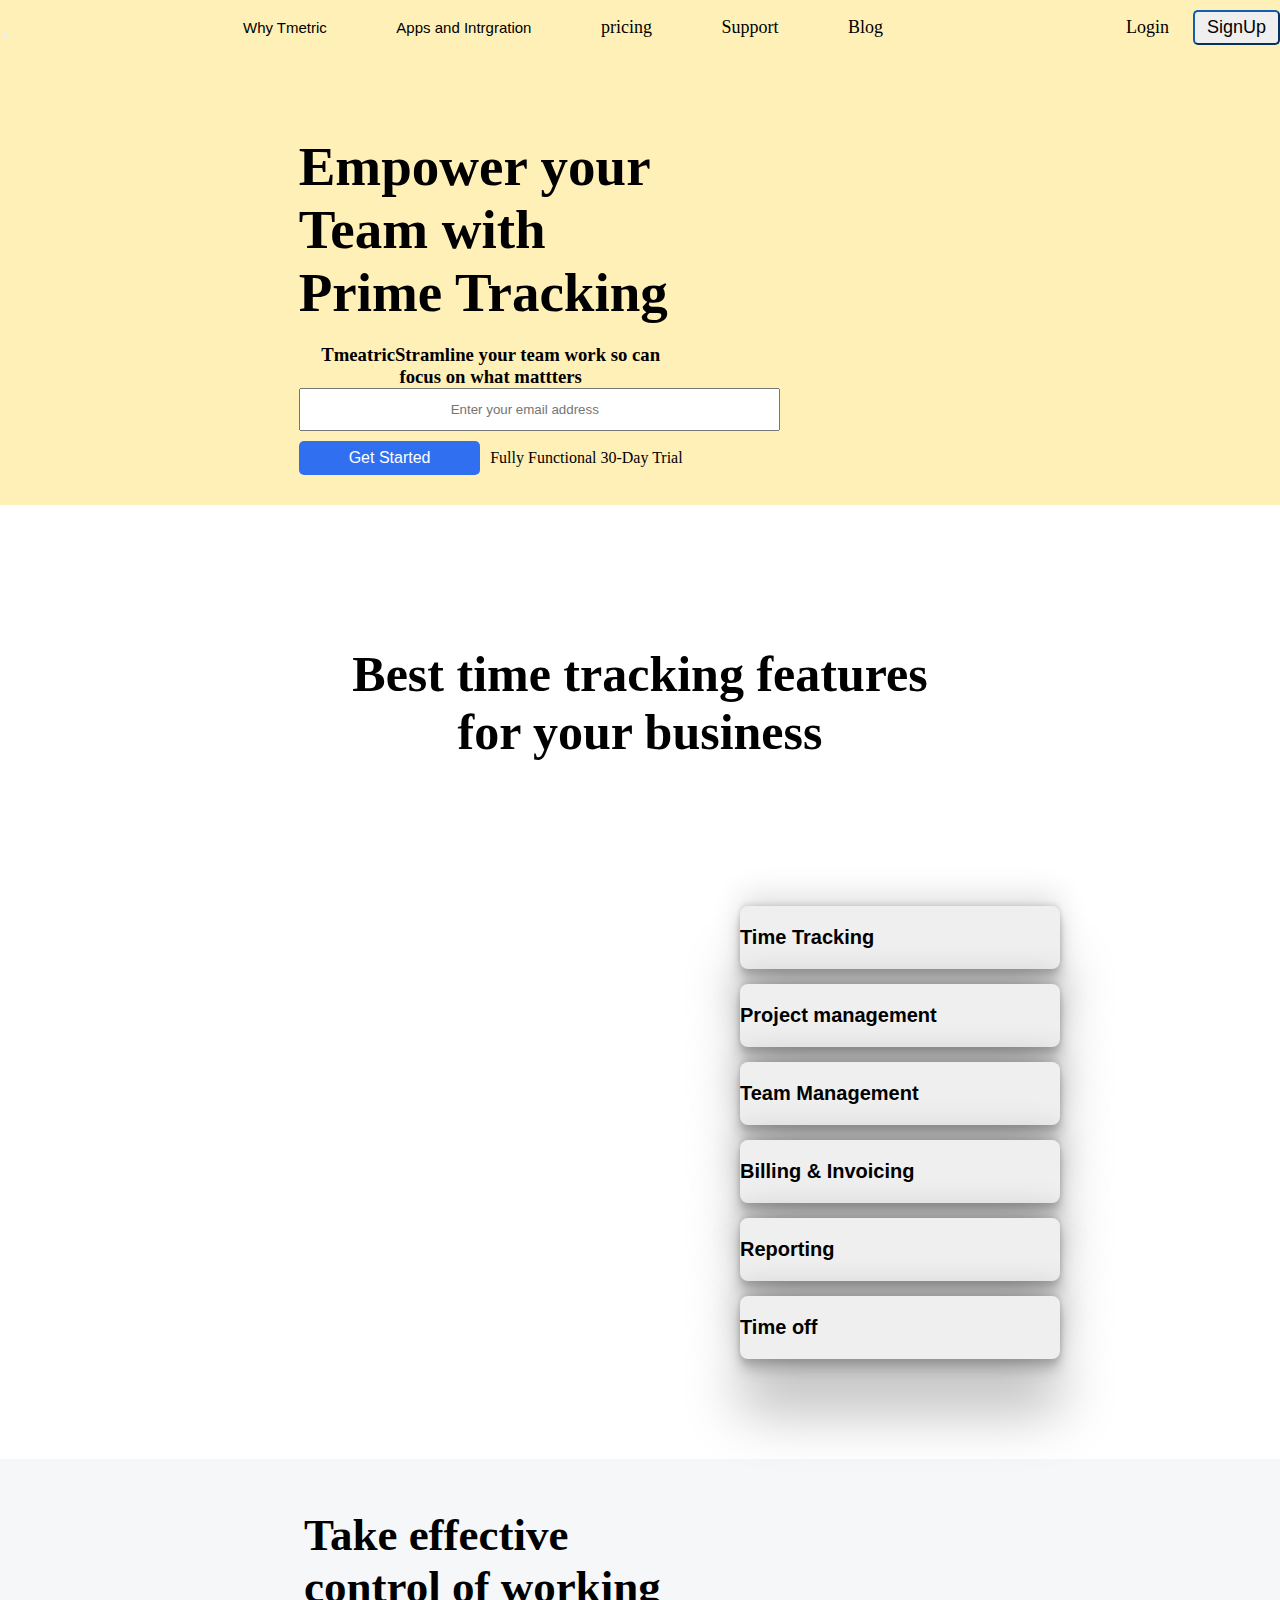
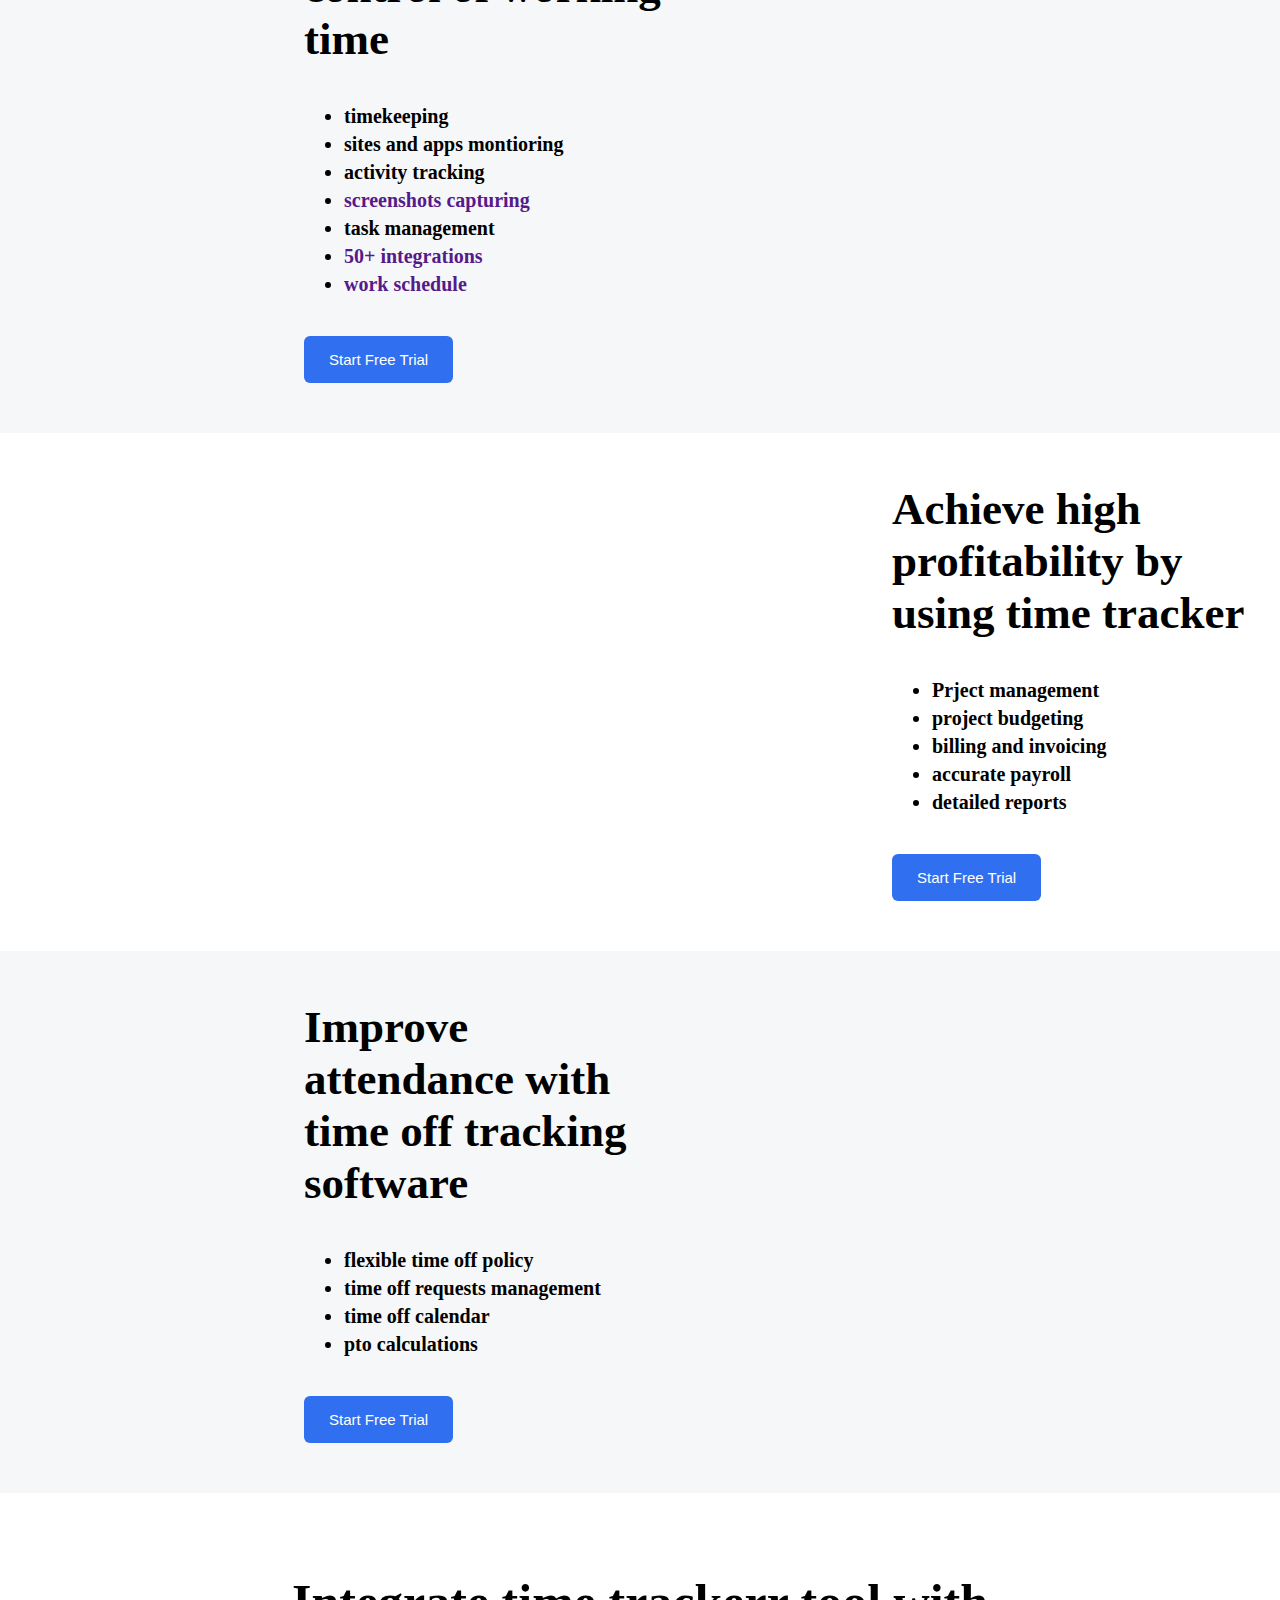
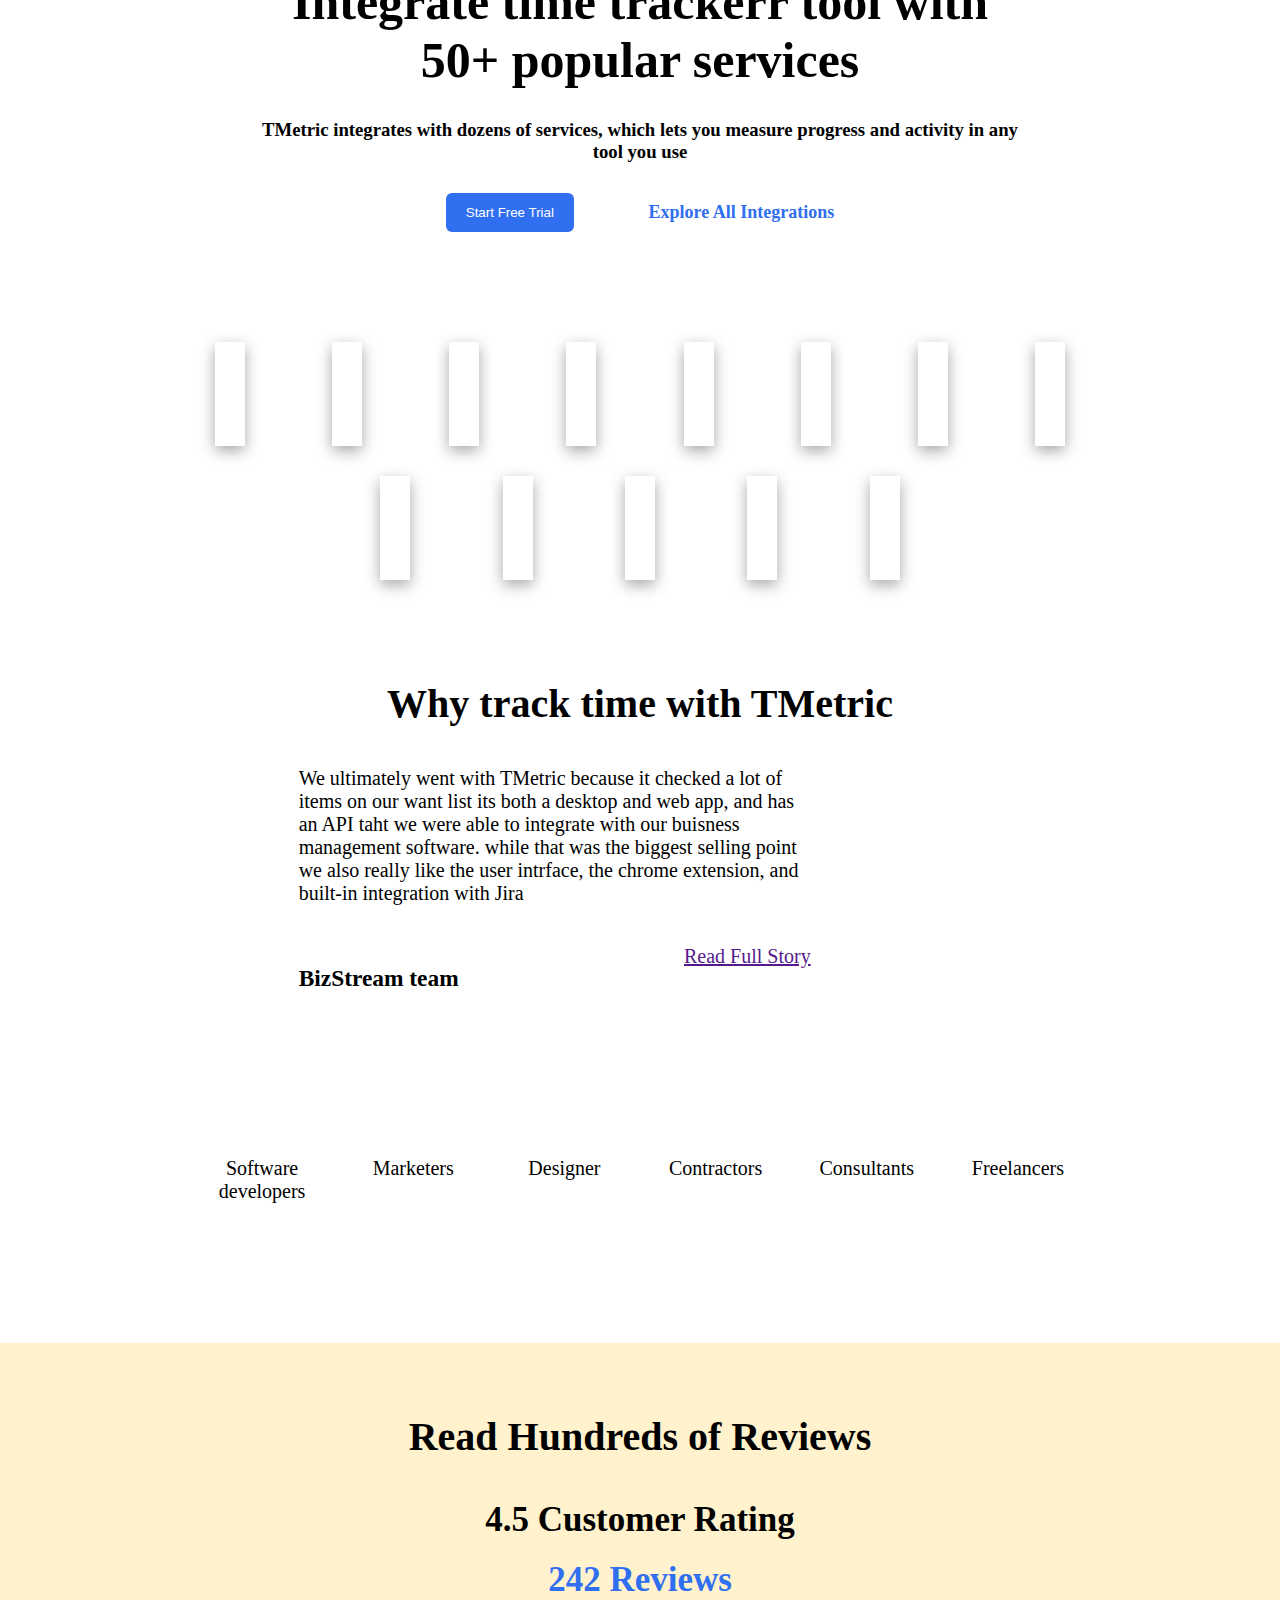
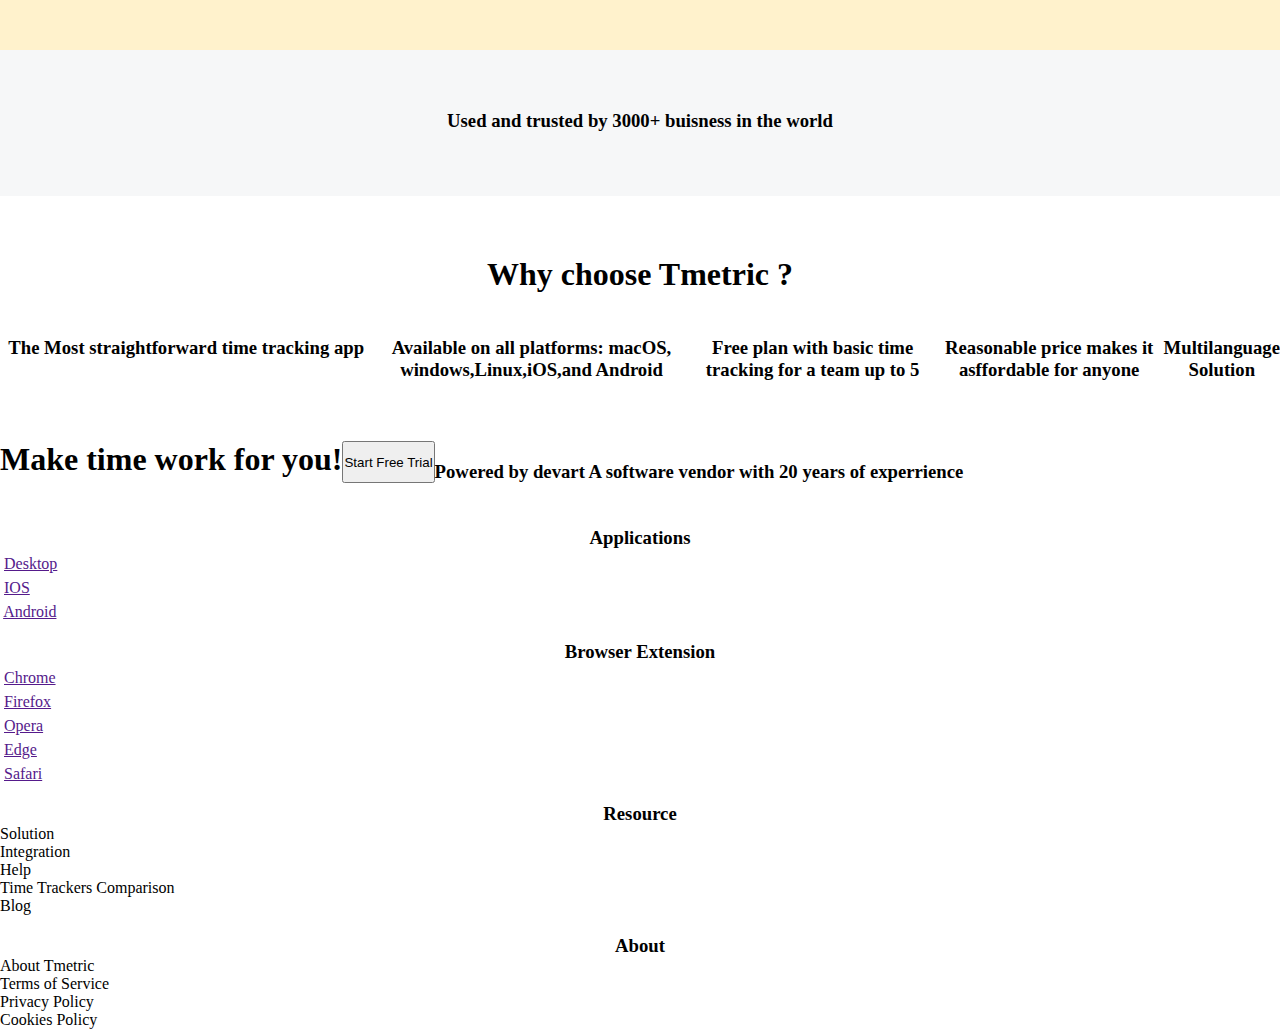
==== TmetricPage/index.html @ 9d67f683 "completed Day-2" ====
<!DOCTYPE html>
<html lang="en">
<head>
    <meta charset="UTF-8">
    <meta http-equiv="X-UA-Compatible" content="IE=edge">
    <meta name="viewport" content="width=device-width, initial-scale=1.0">
    <title>Tmetric Home Page</title>
    <link rel="stylesheet" href="index.css">
</head>
<body>
    <div id="head_logo">
        <div>
            <img src="https://tmetric.com/images/v3/tmetric_logo_with_text.svg" alt="">
        <button></button>
        </div>
    <div id="head_nav">
        <button>Why Tmetric <span><i class="fa-light fa-angle-down"></i></span></button>
        <button>Apps and Intrgration</button>
        <a href="index.pricing">pricing</a>
        <a href="index.support">Support</a>
        <a href="index.blog">Blog</a>
    </div>
    <div>
        <a href="loginpage.html">Login</a>
         <button><a href="signup.html"></a>SignUp</button>
    </div>
</div>
    <div id="mid_container">
        <div>
            <p>Empower your Team with Prime Tracking</p>
            <h3>TmeatricStramline  your team work so can focus on what mattters</h3>
            <input type="text" name="" id="" placeholder="Enter your email address">
            <div>
                <button>Get Started</button>
                <P>Fully Functional 30-Day Trial</P>
            </div>
        </div>
        <img src="https://tmetric.com/media/nb3imgh0/img-home-heading.svg" alt="">
    </div>
   <div id="icon_img">
    <img src="https://tmetric.com/media/zlalggkp/saasworthy_2021_main_page.png" alt="">
    <img src="https://tmetric.com/media/w4mhgaul/time-tracking-software.png" alt="">
    <img src="https://tmetric.com/media/mg3fi1e4/crozdesk_2022_main_page.png" alt="">
    <img src="https://tmetric.com/media/c2eewysw/g2_2022_main_page.png" alt="">
    <img src="https://tmetric.com/media/cwnfzugf/icon-capterra-shortlist.png" alt="">
    <img src="https://tmetric.com/media/psxgf3r4/icon-software-advice-frontrunners.png" alt="">
    <img src="https://tmetric.com/media/jfxavlps/getapp-logotype.svg" alt="">
   </div>
    <h1>Best time tracking features for your business</h1>
    <div id="down">
        <div>
            <img src="https://tmetric.com/media/1kxfndjp/img-advantages.svg" alt="">
        </div>
    <div id="button">
        <button>
            <img src="https://tmetric.com/media/2p4n4oyc/icon-timer-blue.svg" alt="">
            <h2>Time Tracking</h2>

        </button>
        <button>
            <img src="https://tmetric.com/media/1niddz51/icon-project-blue.svg" alt="">
            <h2>Project management</h2>
        </button>
        <button>
            <img src="https://tmetric.com/media/2gxihhdu/icon-team-blue.svg" alt="">
        <h2>Team Management</h2>
        </button>
        <button>
            <img src="https://tmetric.com/media/s4koycnp/icon-invoice-blue.svg" alt="">
            <h2>Billing & Invoicing</h2>
        </button>
        <button>
            <img src="https://tmetric.com/media/yoblhiut/icon-reports-blue.svg" alt="">
        <h2>Reporting</h2>
        </button>
        <button>
            <img src="https://tmetric.com/media/cajpa4uy/icon-time-off-blue.svg" alt="">
            <h2>Time off</h2>
        </button>
      </div>
    </div>
    <div id="lower">
        <div>
            <h1>Take effective control of working time</h1>
            <ul>
                <li>timekeeping</li>
                <li>sites and apps montioring</li>
                <li>activity tracking</li>
                <li><a href="">screenshots capturing</a>
                </li>
                <li>task management</li>
                <li><a href="">50+ integrations</a></li>
                <li><a href="">work schedule</a></li>
            </ul>
            <button>Start Free Trial <span><a href="signup.html"></a></span></button>
        </div>

            <img src="https://tmetric.com/media/kssowlxe/img-activity-cases.svg" alt="">
        
    </div>
    <div id="lower2">
        <img src="https://tmetric.com/media/lltfuaaz/img-report-cases-svg.svg" alt="">
        <div>
            <h1>Achieve high profitability by using time tracker</h1>
            <ul>
                <li>Prject management</li>
                <li>project budgeting</li>
                <li>billing and invoicing</li>
                <li>accurate payroll</li>
                <li>detailed reports</li>
            </ul>
            <button>Start Free Trial <span><a href="signup.html"></a></span></button>
        </div>
    </div>
    <div id="lower3">
        <div>
            <h1>Improve attendance with time off tracking software </h1>
            <ul>
                <li>flexible time off policy</li>
                <li>time off requests management</li>
                <li>time off calendar</li>
                <li>pto calculations</li>
            </ul>
            <button>Start Free Trial <a href="signup.html"></a></button>
        </div>
        <img src="https://tmetric.com/media/mlzbtxv5/time-off-calendar-case.svg" alt="">
    </div>
    <div id="link_div">
        <h1>Integrate time trackerr tool with 50+ popular services</h1>
        <h3>TMetric integrates with dozens of services, which lets you measure progress and activity in any tool you use</h3>
        <div>
            <button>Start Free Trial</button>
            <a href="">Explore All Integrations </a>
        </div>
    </div>
        <div id="otherLink">
            <div>
                <div>
                    <img src="https://tmetric.com/media/cshbmvwf/logo-integration-gsuite.svg" alt="">
                </div>
                <div>                                 
                <img src="https://tmetric.com/media/fnbggshs/logo-integration-msoffice.svg" alt="">
                </div>
                <div>
                    <img src="https://tmetric.com/media/plvb1mg0/logo-integration-gkeep.svg" alt="">
                </div>
                <div>
                    <img src="https://tmetric.com/media/smflyk5w/logo-integration-github.svg" alt="">
                </div>
                <div>
                    <img src="https://tmetric.com/media/kbrcntmi/logo-integration-excel.svg" alt="">
                </div>
                <div>
                    <img src="https://tmetric.com/media/4aeci1fh/logo-integration-asana.svg" alt="">
                </div>
                <div>
                    <img src="https://tmetric.com/media/caxbzjss/logo-integration-jira.svg" alt="">
                </div>
                <div>
                    <img src="https://tmetric.com/media/dw2nwjwv/logo-integration-gitlab.svg" alt="">
                </div>
            </div>
            <div>
                <div>
                    <img src="https://tmetric.com/media/me5ih5eu/logo-integration-gdocs.svg" alt="">
                </div>
                <div>
                    <img src="https://tmetric.com/media/0bzmfrlf/logo-integration-trello.svg" alt="">
                </div>
                <div>
                    <img src="https://tmetric.com/media/sdaj41fi/logo-integration-redmine.svg" alt="">
                </div>
                <div>
                    <img src="https://tmetric.com/media/1xedbfav/logo-integration-zendesk.svg" alt="">
                </div>
                <div>
                    <img src="https://tmetric.com/media/n3dmgi1p/logo-integration-wrike.svg" alt="">
                </div>  
            </div>
        </div>
    </div>
    <div id="story">
        <div>
            <h1>Why track time with TMetric</h1>
        </div>
        <div>
            <div>
                <p>We ultimately went with TMetric because it checked a lot of items on our want list 
                    its both a desktop and web app, and has an API taht we were able to integrate with 
                    our buisness management software. while that was the biggest selling point we also 
                    really like the user intrface, the chrome extension, and built-in integration with Jira</p>
                        <div>
                            <div>
                                <h3>BizStream team</h3>
                                <img src="https://tmetric.com/media/j2klt5pd/img-rating-5.svg" alt="">
                            </div>
                            <a href="">Read Full Story</a>
                        </div>
             </div>
             <div>
                <img src="https://tmetric.com/media/hznb1sgs/photo-software-developers.png" alt="">
           </div>
        </div> 
    </div>   
    <div id="marketlinks">
        <a href="">Software developers</a>
        <a href="">Marketers</a>
        <a href="">Designer</a>
        <a href="">Contractors</a>
        <a href="">Consultants</a>
        <a href="">Freelancers</a>
    </div>
    <div id="review">
        <h1>Read Hundreds of Reviews</h1>
        <img src="https://tmetric.com/media/rt1k0zjc/img-rating-4-5.svg" alt="">
        <h3>4.5 Customer Rating</h3>
        <h3>242 Reviews</h3>
    </div>
    <div id="png">
        <h3>Used and trusted by 3000+ buisness in the world </h3>
        <div>
            <img src="https://tmetric.com/media/wlmpffzm/logo_business_endygo.png" alt="">
            <img src="https://tmetric.com/media/0ddgehbk/logo_business_itsyndicate.png" alt="">
            <img src="https://tmetric.com/media/eozchehq/logo_business_pulso.png" alt="">
            <img src="https://tmetric.com/media/rmvok0xh/logo_business_050media.png" alt="">
            <img src="https://tmetric.com/media/ccpn231z/logo-business-jot-digi-tal.svg" alt="">
            <img src="https://tmetric.com/media/z0fhmi1j/logo-business-freshlab.svg" alt="">
            <img src="https://tmetric.com/media/xjogm2h2/logo-business-mvad.svg" alt="">
            <img src="https://tmetric.com/media/nvalaok1/logo_business_swaven.png" alt="">
        </div>
    </div>
    <div id="choose">
        <h1>Why choose Tmetric ?</h1>
        <div>
            <div>
                <div>
                    <img src="https://tmetric.com/media/zrvmvbl3/icon-straightforward.svg" alt="">
                </div>
                <div>
                    <h3>The Most straightforward time tracking app</h3>
                </div>
            </div>
            <div>
                <div>
                    <img src="https://tmetric.com/media/opdfdo3l/icon-platforms.svg" alt="">
                </div>
                <div>
                    <h3>Available on all platforms: macOS, windows,Linux,iOS,and Android</h3>
                </div>
            </div>
            <div>
                <div>
                    <img src="https://tmetric.com/media/igkmpmix/icon-freetrial.svg" alt="">
                </div>
                <div>
                    <h3>Free plan with basic time tracking for a team up to 5</h3>
                </div>
            </div>
            <div>
                <div>
                    <img src="https://tmetric.com/media/htxfmpoe/icon-reasonableprice.svg" alt="">
                </div>
                <div>
                    <h3>Reasonable price makes it asffordable for anyone</h3>
                </div>
            </div>
            <div>
                <div>
                    <img src="https://tmetric.com/media/0uyowzzu/icon-multilang.svg" alt="">
                </div>
                <div>
                    <h3>Multilanguage Solution</h3>
                </div>
            </div>
        </div>
    </div>
    <div id="description">
        <h1>Make time work for you!</h1>
        <button>Start Free Trial</button>
        <h3>Powered by devart A software vendor with 20 years of experrience</h3>
    </div>
    <div id="decription2">
        <img src="https://tmetric.com/images/v3/tmetric_logo_with_text.svg" alt="">
        <div>
            <h3>Applications</h3>
            <div>
                
                <img src="https://tmetric.com/download" alt="">
                <a href="">Desktop</a>
            </div>
            <div>
                <img src="https://itunes.apple.com/us/app/tmetric/id1251407402" alt="">
                <a href="">IOS</a>
            </div>
            <div>
                <img src="https://play.google.com/store/apps/details?id=com.tmetric" alt="">
                <a href="">Android</a>
            </div>
        </div>
        <div>
            <h3>Browser Extension</h3>
            <div>
                <img src="https://chrome.google.com/webstore/detail/tmetric-extension/ffijoclmniipjbhecddgkfpdafpbdnen" alt="">
                <a href="">Chrome</a>
            </div>
            <div>
                <img src="https://addons.mozilla.org/en-US/firefox/addon/tmetric-extension/" alt="">
                <a href="">Firefox</a>
            </div>
            <div>
                <img src="https://addons.opera.com/en/extensions/details/tmetric-extension/" alt="">
                <a href="">Opera</a>
            </div>
            <div>
                <img src="https://microsoftedge.microsoft.com/addons/detail/bkohhohbfioiffcejghnjljadblbifok" alt="">
                <a href="">Edge</a>
            </div>
            <div>
                <img src="https://apps.apple.com/app/tmetric-for-safari/id1483939427" alt="">
                <a href="">Safari</a>
            </div>
        </div>
        <div>
            <h3>Resource</h3>
            <p>Solution</p>
            <p>Integration</p>
            <p>Help</p>
            <p>Time Trackers Comparison</p>
            <p>Blog</p>
        </div>
        <div>
            <h3>About</h3>
            <p>About Tmetric</p>
            <p>Terms of Service</p>
            <p>Privacy Policy</p>
            <p>Cookies Policy</p>
        </div>
    </div>

</body>
</html>
---- TmetricPage/index.css ----
*{
    margin:0;
    padding:0;
}

#head_logo{
    display:flex;
    justify-content: space-between;
    width:100%;
    position: sticky;
    top:0;
    left:0;
    background-color:#fff0b8;
    /* box-shadow: rgba(0, 0, 0, 0.25) 0px 54px 55px, rgba(0, 0, 0, 0.12) 0px -12px 30px, rgba(0, 0, 0, 0.12) 0px 4px 6px, rgba(0, 0, 0, 0.17) 0px 12px 13px, rgba(0, 0, 0, 0.09) 0px -3px 5px; */

    align-items: center;
    padding-top: 10px;
    padding-bottom: 10px;
    margin:0;
    z-index:999;
}
#head_nav{
    width:50%;
    display:flex;
    justify-content: space-between;
    align-items: center;
    font-size: 18px;
   
}
#head_nav>button{
    border:none;
    background-color:transparent;
    font-size: 15px;
    transition: 0.3s ease;
}
#head_nav>a{
    text-decoration: none;
    color:black;
    transition: 0.3s ease;
}
#head_nav>a:hover{
    color:#3070f0;
}
#head_nav>button:hover{
    color:#3070f0;

}

#head_nav+div>a:hover{
    color:#3070f0;
}
#head_nav+div>button:hover{
    background-color:#3070f0;
    color:white;
}
#head_nav+div>a{
    text-decoration: none;
    color:black;
    font-size: 18px;
    padding-left:8px;
    transition: 0.3s ease;
}
#head_nav+div>button{
    padding:5px 12px;
    font-size: 18px;
    margin-left: 20px;
    border-color: #0E60B2;
    border-radius: 5px;
    transition: 0.3s ease;  
}
#head_nav+div>button>a{
  text-decoration: none;
}
#mid_container{
    display: flex;
    background-color:#fff0b8;
    justify-content: space-evenly;
    padding-top:40px;
    padding-bottom:20px;
}
#mid_container>div{
    /* display: flex; */
    justify-content: flex-start;
    width:30%;
     padding-top:40px;
   
}
#mid_container>div>p{
    font-size: 55px;
    font-weight: bold;
}
#mid_container>div>input{
    padding:12px 150px;
}
#mid_container>div>div{
    display: flex;
    justify-content: space-between;
    align-items: center;
}
#mid_container>div>div>button{
    padding:8px 50px;
    font-size: 16px;
    margin-top:10px;
    margin-bottom:10px;
    background-color: #3070f0;
    color:white;
    border:none;
    border-radius: 5px;
}
#icon_img{
    display:flex;
    justify-content: space-evenly;
    margin-top:40px;
    background-color: #ffffff;
    align-items: center;
    
}
#icon_img>:nth-child(7){
    width:150px;
}
#icon_img+h1{
    display: flex;
    margin:auto;
    width:50%;
    justify-content: center;
    text-align: center;
    font-size:50px;
    font-weight: bold;
    margin:80px auto;
}
#down{
    display:flex;
    justify-content: space-between;
    width:100%;
    text-align: center;
    margin:50px auto;
    padding-left: 40px;
    padding:50px 0px;
}
#down>div{
    width:60%;
}
#down>div>img{
    width:100%;
    margin-left: 40px;
}
#button{
    width:40%;
    display: flex;
    flex-direction: column;
    
}
#button>button{
    width:50%;
    display: flex;
    margin-left:100px;
    padding-top:20px ;
    padding-bottom:20px ;
    padding-right: 40px;
    align-items: center;
    margin-top:15px;
    border:none;
    border-radius: 8px;
    box-shadow: rgba(0, 0, 0, 0.25) 0px 54px 55px, rgba(0, 0, 0, 0.12) 0px -12px 30px, rgba(0, 0, 0, 0.12) 0px 4px 6px, rgba(0, 0, 0, 0.17) 0px 12px 13px, rgba(0, 0, 0, 0.09) 0px -3px 5px; 

}
    #lower{
    display:flex;
    justify-content: space-evenly;
    background-color: #f6f7f8;
    padding:50px 10px;
}

#lower>div{
    width:30%;
}
#lower>div>h1{
    font-size: 45px;
    margin-bottom: 40px;
}
#lower>div>ul{
    padding-left:40px;
    font-size: 20px;
    font-weight: bolder;
}
#lower>div>ul>li{
    margin-top:5px;
    
}
#lower>div>ul>li>a{
    text-decoration: none;
}
#lower>div>button{
    margin-top:40px;
    padding:15px 25px;
    background-color:#3070f0 ;
    border:none;
    border-radius: 6px;
    color:white;
    font-size: 15px;
}
#lower>img{
    margin-top:20px;
}

#lower2{
    display:flex;
    justify-content: space-between;
    padding:50px 10px;
}

#lower2>div{
    width:30%;
}
#lower2>div>h1{
    font-size: 45px;
    margin-bottom: 40px;
}
#lower2>div>ul{
    padding-left:40px;
    font-size: 20px;
    font-weight: bolder;
}
#lower2>div>ul>li{
    margin-top:5px;
    
}
#lower2>div>ul>li>a{
    text-decoration: none;
}
#lower2>div>button{
    margin-top:40px;
    padding:15px 25px;
    background-color:#3070f0 ;
    border:none;
    border-radius: 6px;
    color:white;
    font-size: 15px;
}
#lower2>img{
   margin-left:-80px;
}
#lower3{
    display:flex;
    justify-content: space-evenly;
    background-color: #f6f7f8;
    padding:50px 10px;
}

#lower3>div{
    width:30%;
}
#lower3>div>h1{
    font-size: 45px;
    margin-bottom: 40px;
}
#lower3>div>ul{
    padding-left:40px;
    font-size: 20px;
    font-weight: bolder;
}
#lower3>div>ul>li{
    margin-top:5px;
    
}
#lower3>div>ul>li>a{
    text-decoration: none;
}
#lower3>div>button{
    margin-top:40px;
    padding:15px 25px;
    background-color:#3070f0 ;
    border:none;
    border-radius: 6px;
    color:white;
    font-size: 15px;
}
#lower3>img{
    margin-top:20px;
}
#link_div{
    width:60%;
    text-align: center;
    margin:auto;
    padding-top:80px;
    padding-bottom:80px;
}
#link_div>h1{
    font-size: 50px;
    margin-bottom: 30px;
}
#link_div>h3{
    /* font-size: 20px; */
    margin-bottom: 30px;
}
#link_div>div{
    width:70%;
    align-items: center;
    margin: auto;
    display:flex;
    justify-content:space-evenly;
}
#link_div>div>button{
    padding:12px 20px;
    border-radius: 6px;
    border:none;
    background-color:#3070f0;
    color:white;
}
#link_div>div>a{
    text-decoration: none;
    font-size: 18px;
    color:#3070f0;
    font-weight: bold;
}
#otherLink{

    background-color: #ffffff;
    padding-top:30px;
}
#otherLink>:nth-child(1){
    display:flex;
    width:80%;
    justify-content: space-evenly;
    margin: auto;  
    padding-bottom: 30px; 
}
#otherLink>:nth-child(1)>div{
    box-shadow: rgba(0, 0, 0, 0.35) 0px 5px 15px;
    padding:40px 15px;
}
#otherLink>:nth-child(2){
    display:flex;

    width:55%;
    justify-content: space-evenly;
    margin:auto; 
    padding-bottom:50px;  
}
#otherLink>:nth-child(2)>div{
    box-shadow: rgba(0, 0, 0, 0.35) 0px 5px 15px;
    padding:40px 15px;
}
#story{
   padding:50px 0px;
   width:100%;
   
   background-color: #ffffff;
}
#story>:nth-child(1){
   font-size: 20px;
    text-align:center;
    margin:auto;
    margin-bottom:40px;
}
#story>:nth-child(2){
    display:flex;
    justify-content: space-evenly;
    width:80%;

    margin: auto;
}
#story>:nth-child(2)>:nth-child(1){
    width:50%;
    font-size: 20px;
    display:flex;
    flex-direction:column;
    font-weight: lighter;
    margin-bottom: 40px;
}
#story>:nth-child(2)>:nth-child(1)>:nth-child(2){
    display:flex;
    justify-content: space-between;
    margin-top:40px;
}
#marketlinks{
    width:70%;
    margin:auto;
    text-align: center;
    display:grid;
    grid-template-columns: repeat(6,1fr);
    gap: 11px;
    padding:50px 0px;
    margin-bottom: 90px;
}
#marketlinks>a{
    text-decoration: none;
    font-size:20px;
    color:black;
    font-weight: lighter;
    transition: 3s ease;
    
}
#marketlinks>a:hover{
    color:#0E60B2
}
#review{
    display:flex;
    justify-content: center;
    width:100%;
    flex-direction: column;
    margin:auto;
    padding:50px 0px;
    background-color: #fff2cc;
}
#review>h1,img,h3{
text-align:center;
margin-top:20px;
}
#review>img{
    width:20%;
    margin-left:600px;
}
#review>h3{
    font-size:35px;
}
#review>h1{
    font-size:40px;
}
#review>h3+h3{
    color:#3070f0;
}

#png{
    width:100%;
    background-color: #f6f7f8;
    padding:40px 0;
}
#png>div{
    margin:auto;
    width:100%;
    text-align: center;
}
#choose{
    width:100%;
    padding:60px 0;
}
#choose>h1{
    margin:auto;
    text-align: center;
}
#choose>:nth-child(2){
    display:flex;
    margin:auto;
    width:100%;
    justify-content: space-evenly;
}
#choose>:nth-child(2)>:nth-child(1){
    width:50%;
}
#description{
    display:flex;
}
#description2{
    display:flex;
}
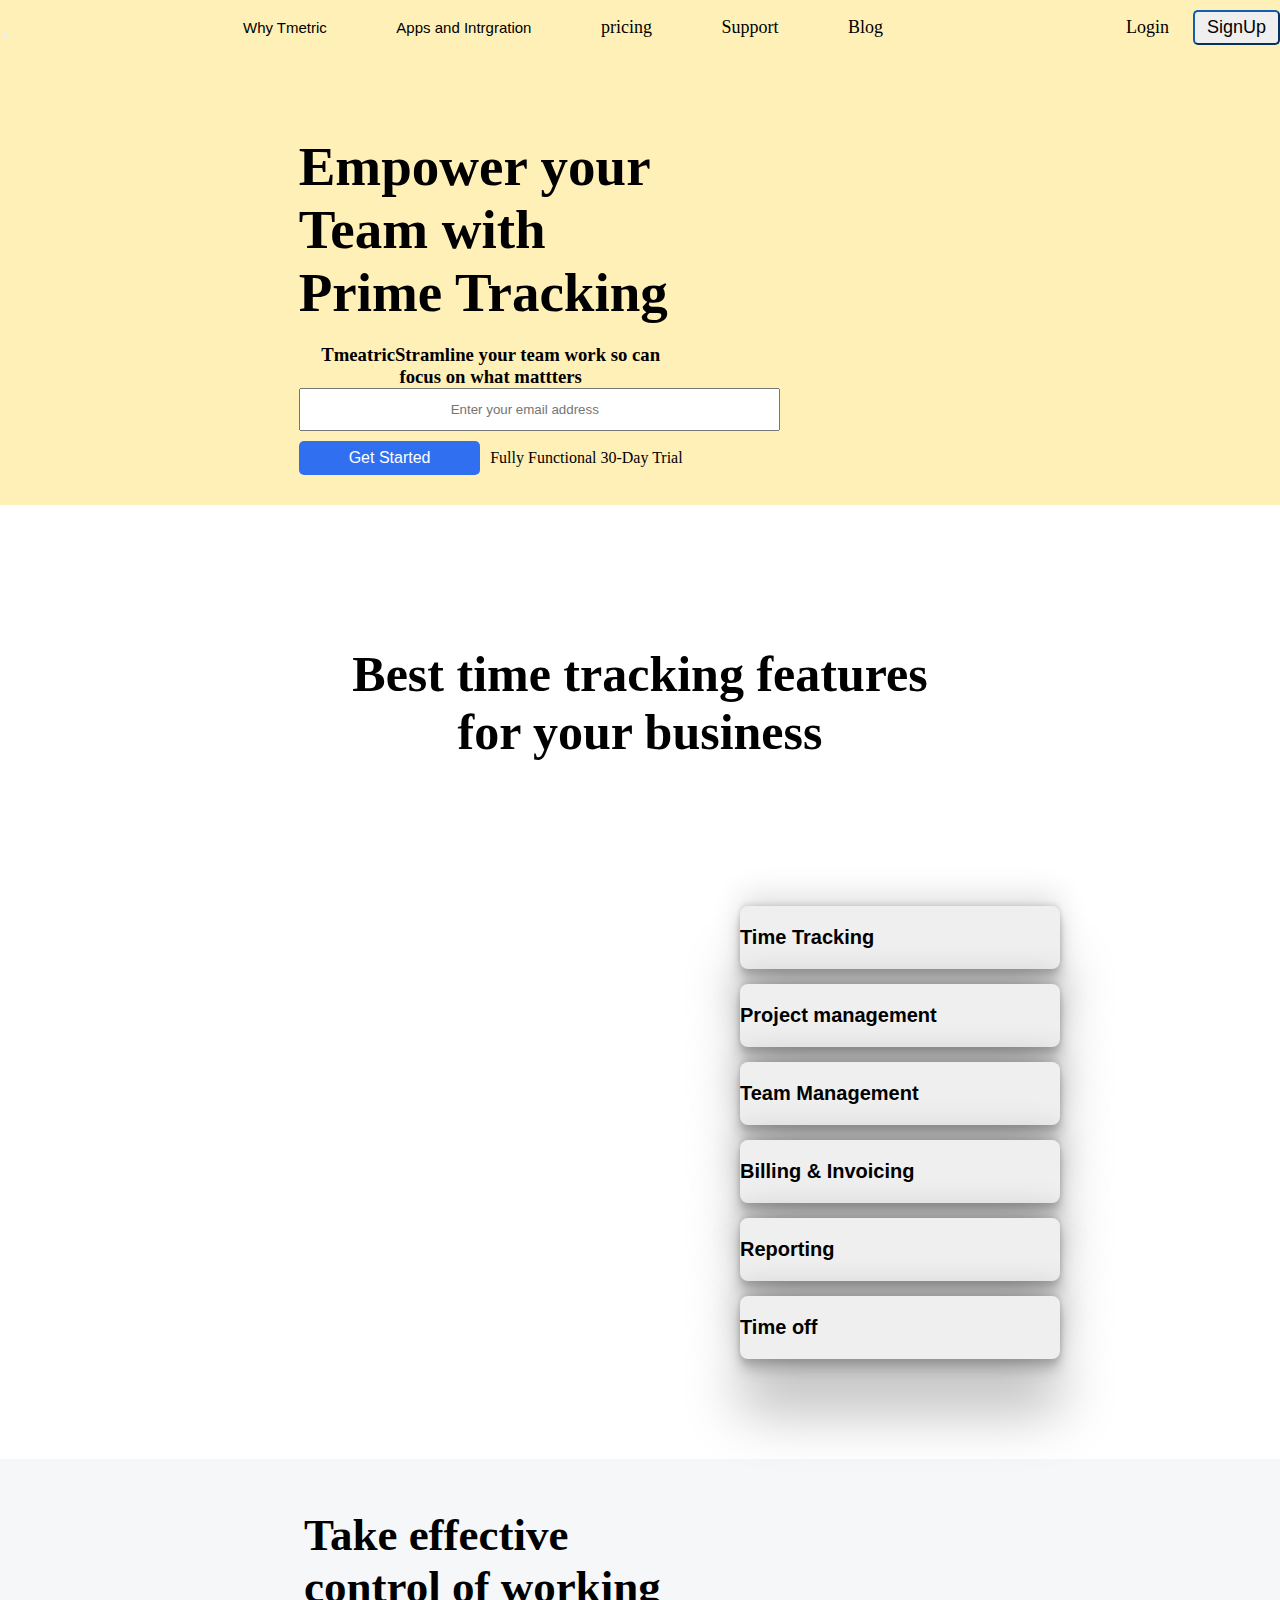
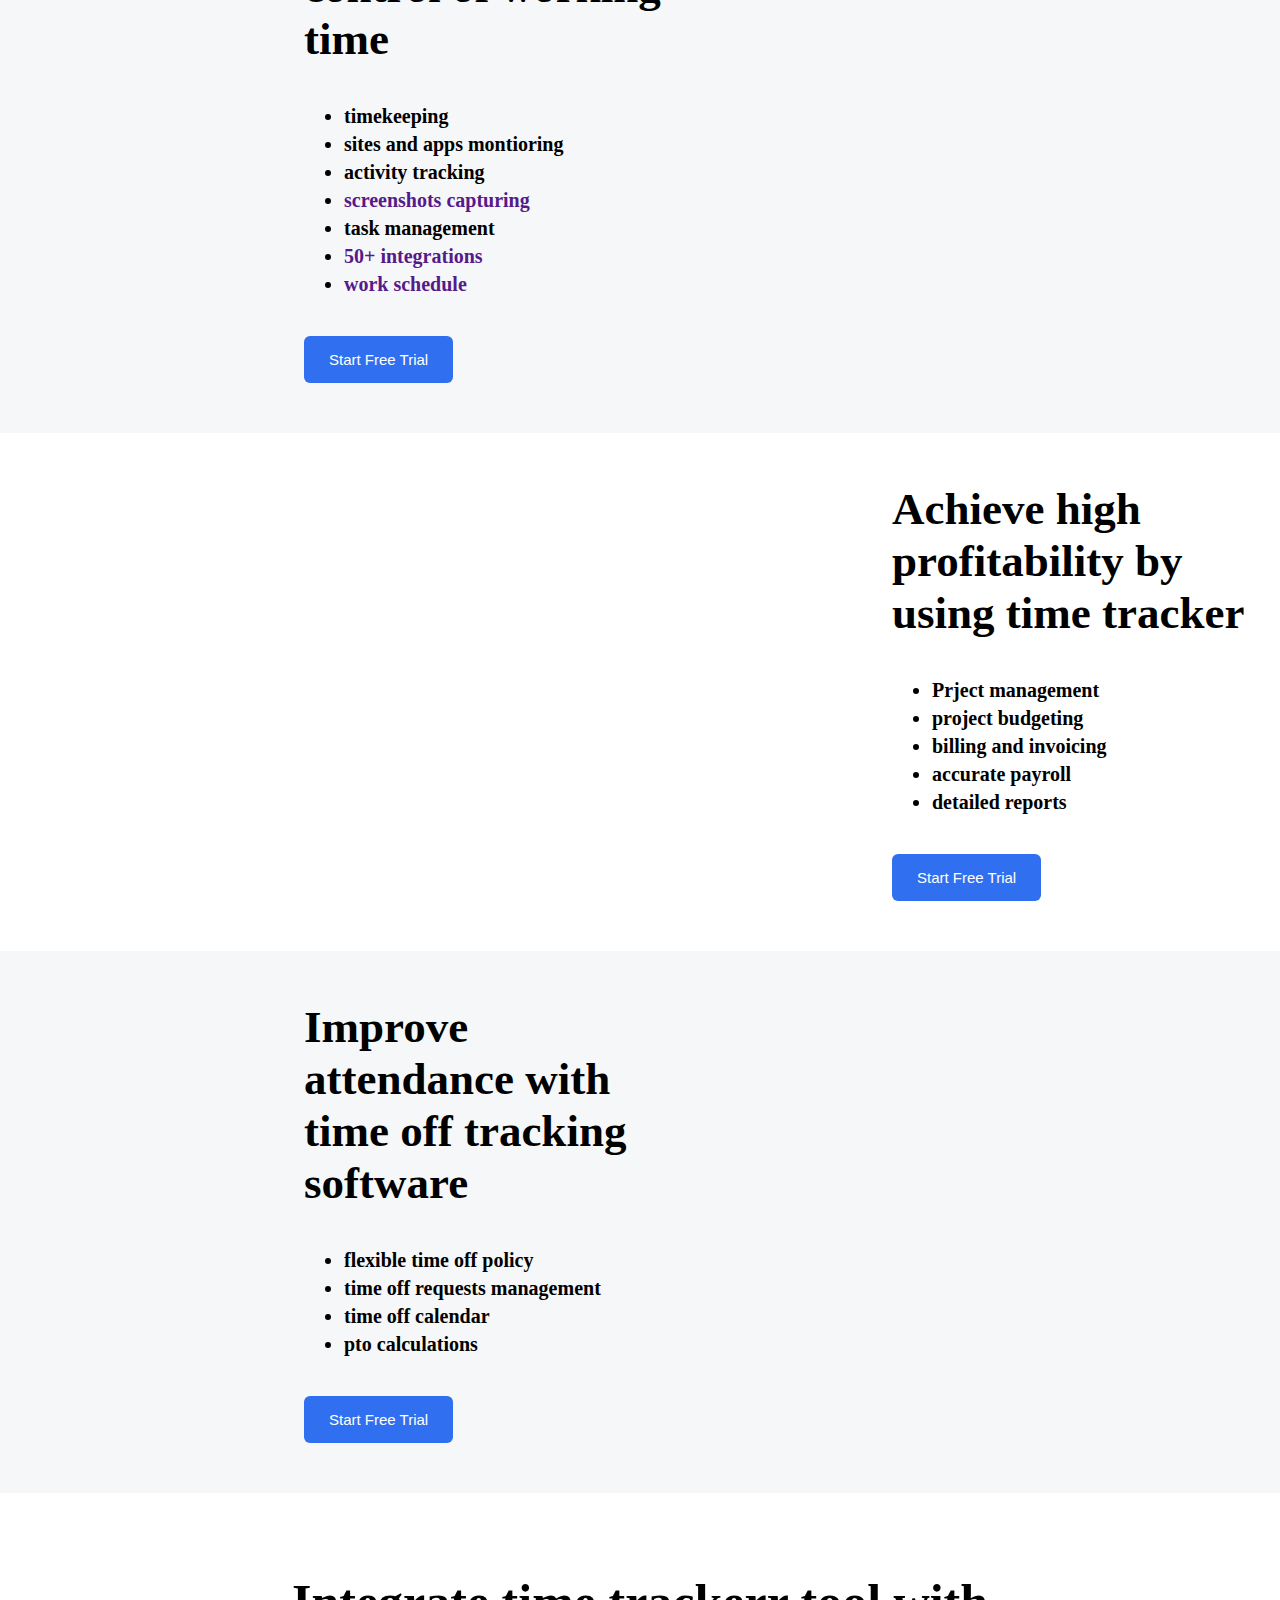
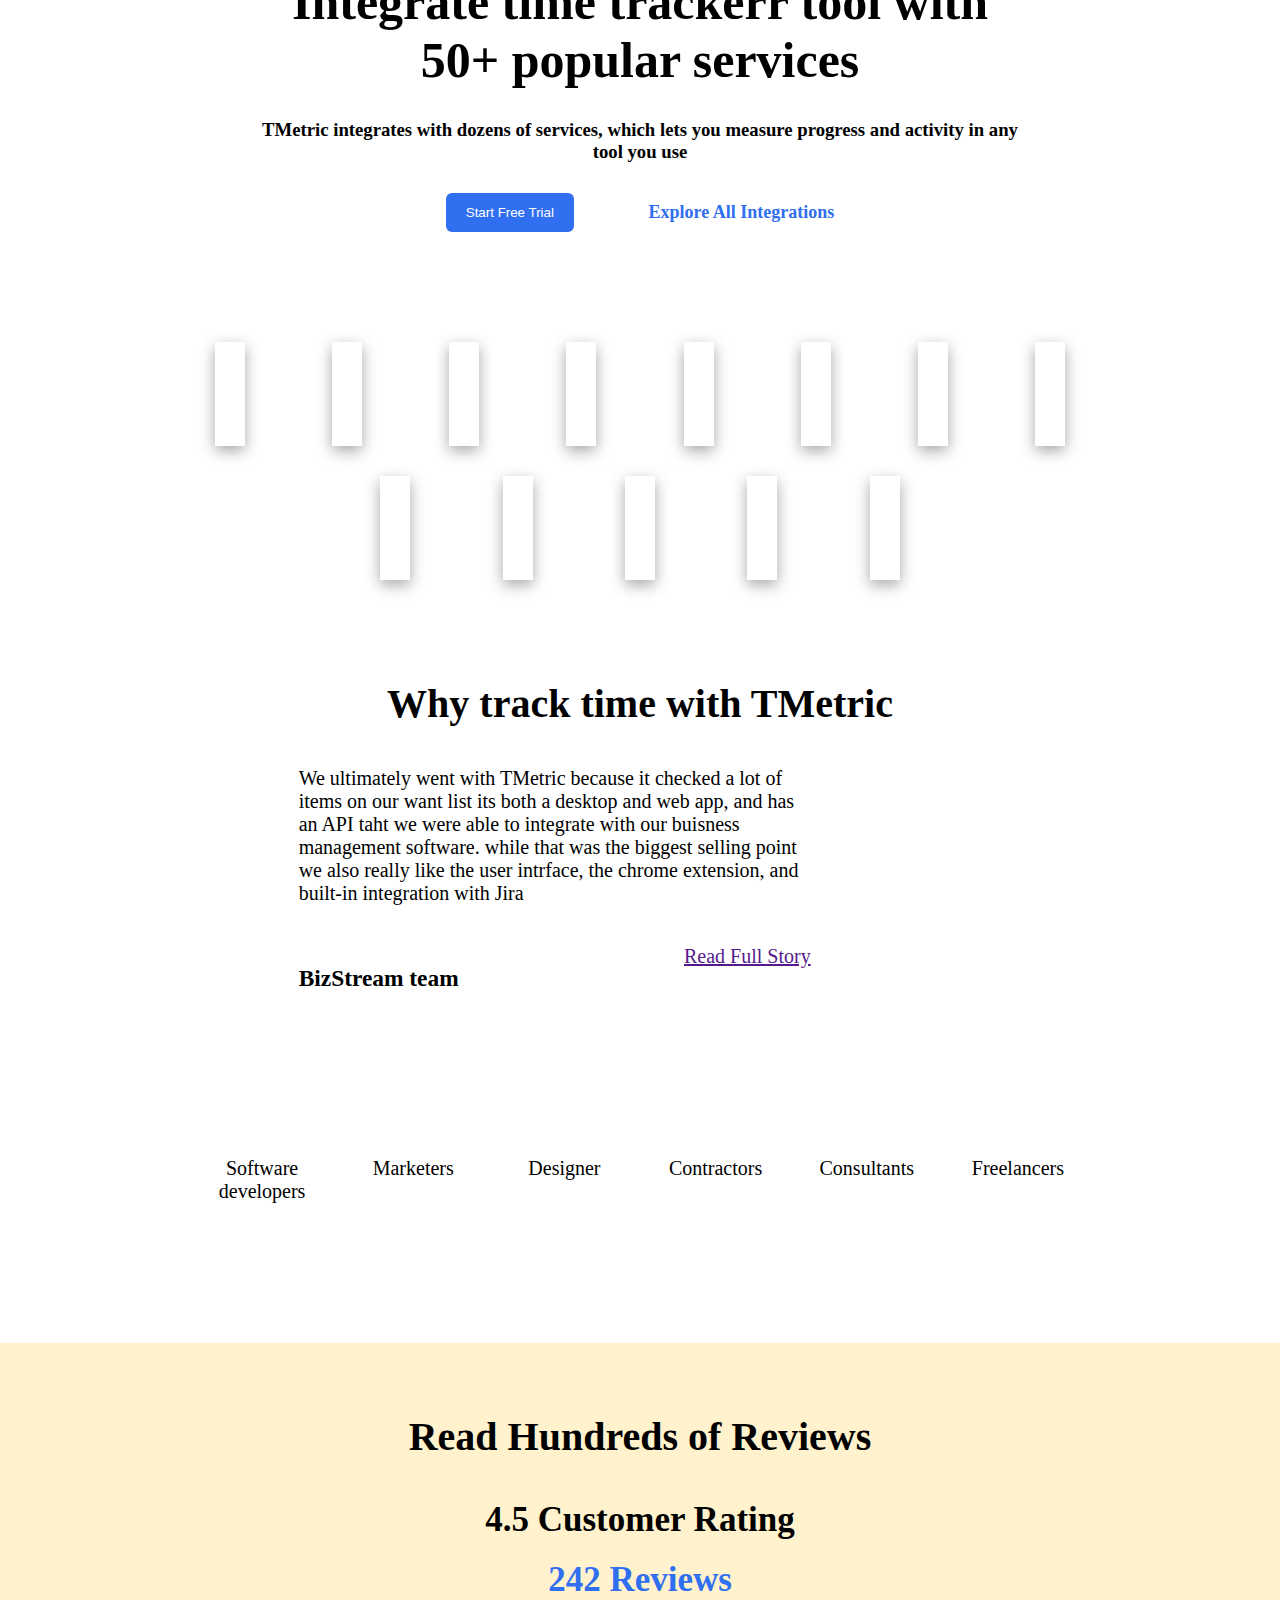
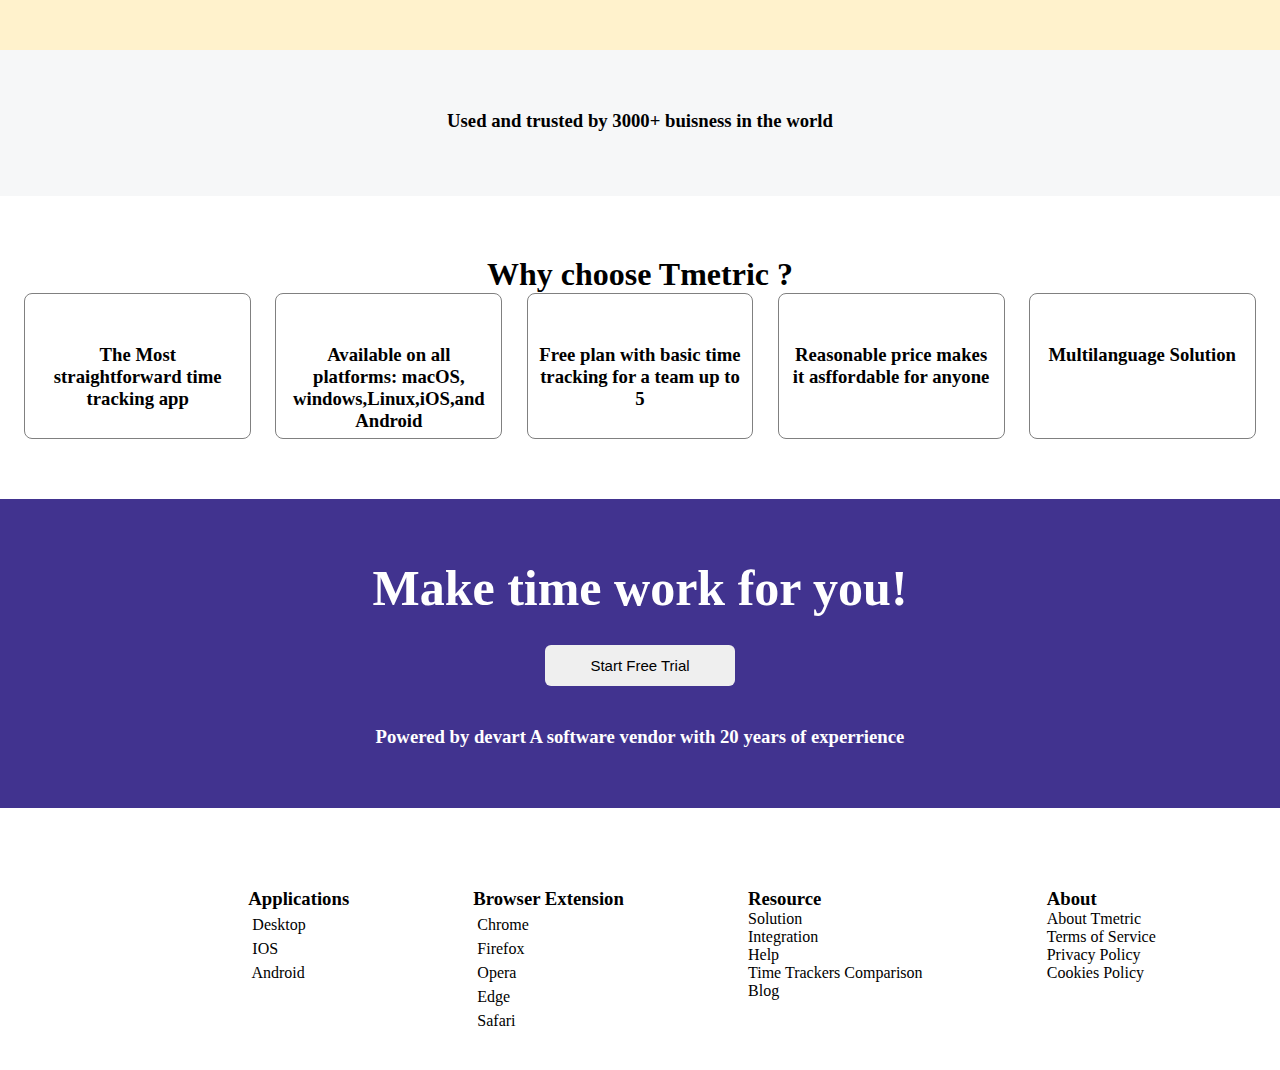
==== commit f94054cd: "completed day-3" ====
--- a/TmetricPage/index.html
+++ b/TmetricPage/index.html
@@ -14,8 +14,8 @@
         <button></button>
         </div>
     <div id="head_nav">
-        <button>Why Tmetric <span><i class="fa-light fa-angle-down"></i></span></button>
-        <button>Apps and Intrgration</button>
+        <button >Why Tmetric <span><i class="fa-light fa-angle-down"></i></span></button>
+        <button >Apps and Intrgration</button>
         <a href="index.pricing">pricing</a>
         <a href="index.support">Support</a>
         <a href="index.blog">Blog</a>
@@ -279,12 +279,14 @@
         <button>Start Free Trial</button>
         <h3>Powered by devart A software vendor with 20 years of experrience</h3>
     </div>
-    <div id="decription2">
-        <img src="https://tmetric.com/images/v3/tmetric_logo_with_text.svg" alt="">
+    <div id="descriptionPage">
+        <div>
+            <img src="https://tmetric.com/images/v3/tmetric_logo_with_text.svg" alt="">
+        </div>
+    
         <div>
             <h3>Applications</h3>
             <div>
-                
                 <img src="https://tmetric.com/download" alt="">
                 <a href="">Desktop</a>
             </div>
@@ -337,5 +339,6 @@
         </div>
     </div>
 
+
 </body>
 </html>--- a/TmetricPage/index.css
+++ b/TmetricPage/index.css
@@ -445,12 +445,64 @@
     width:100%;
     justify-content: space-evenly;
 }
-#choose>:nth-child(2)>:nth-child(1){
-    width:50%;
+#choose>:nth-child(2)>div{
+    width:16%;
+    display:flex;
+    flex-direction: column;
+    padding:6px 10px;
+    border:1px solid gray;
+    border-radius: 8px;
 }
 #description{
-    display:flex;
-}
-#description2{
-    display:flex;
-}
+    width:100%;
+    text-align: center;
+    margin: auto;
+    background-color: #41338f;
+    padding:60px 0;
+    color:white;
+    margin-bottom: 20px;
+}
+#description>button{
+    padding:12px 45px;
+    border-radius: 6px;
+    border: none;
+    margin:20px auto;
+    color:black;
+    font-size: 15px;
+
+}
+#description>h1{
+    font-size: 50px;
+    margin-bottom: 8px;
+}
+#description>h3{
+   font-weight: bolder;
+}
+#descriptionPage{
+    display:flex;
+    width:100%;
+    margin:auto;
+    justify-content: space-evenly;
+    padding:40px 0px;
+}
+#descriptionPage>img{
+    margin-top:-110px;
+    margin-left:-160px;
+}
+#descriptionPage>:nth-child(2)>div>a{
+    text-decoration: none;
+    color:black;
+    margin-bottom: 15px;
+}
+#descriptionPage>:nth-child(3)>div>a{
+    text-decoration: none;
+    color:black;
+    margin-bottom: 15px;
+}
+#descriptionPage>:nth-child(4),#descriptionPage>:nth-child(5){
+    display: flex;
+    flex-direction: column;
+    align-items: flex-start;
+}
+
+
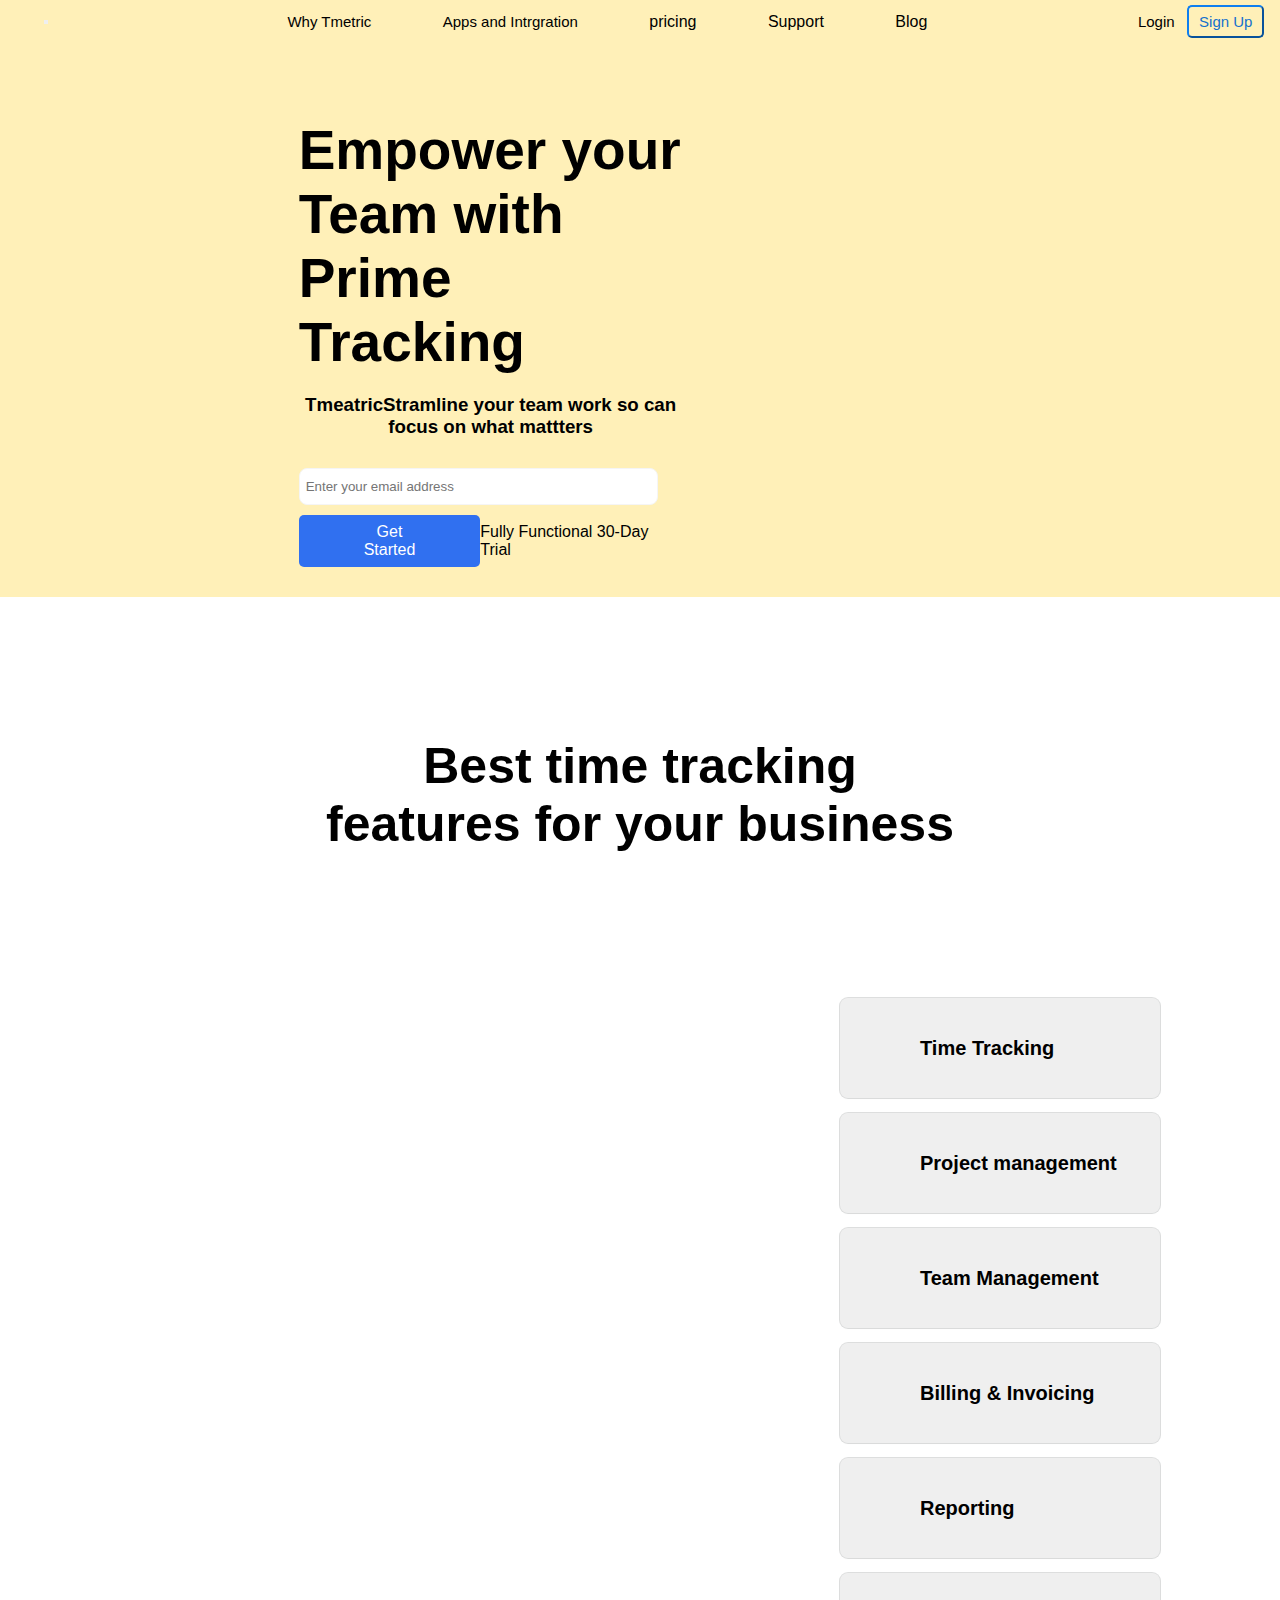
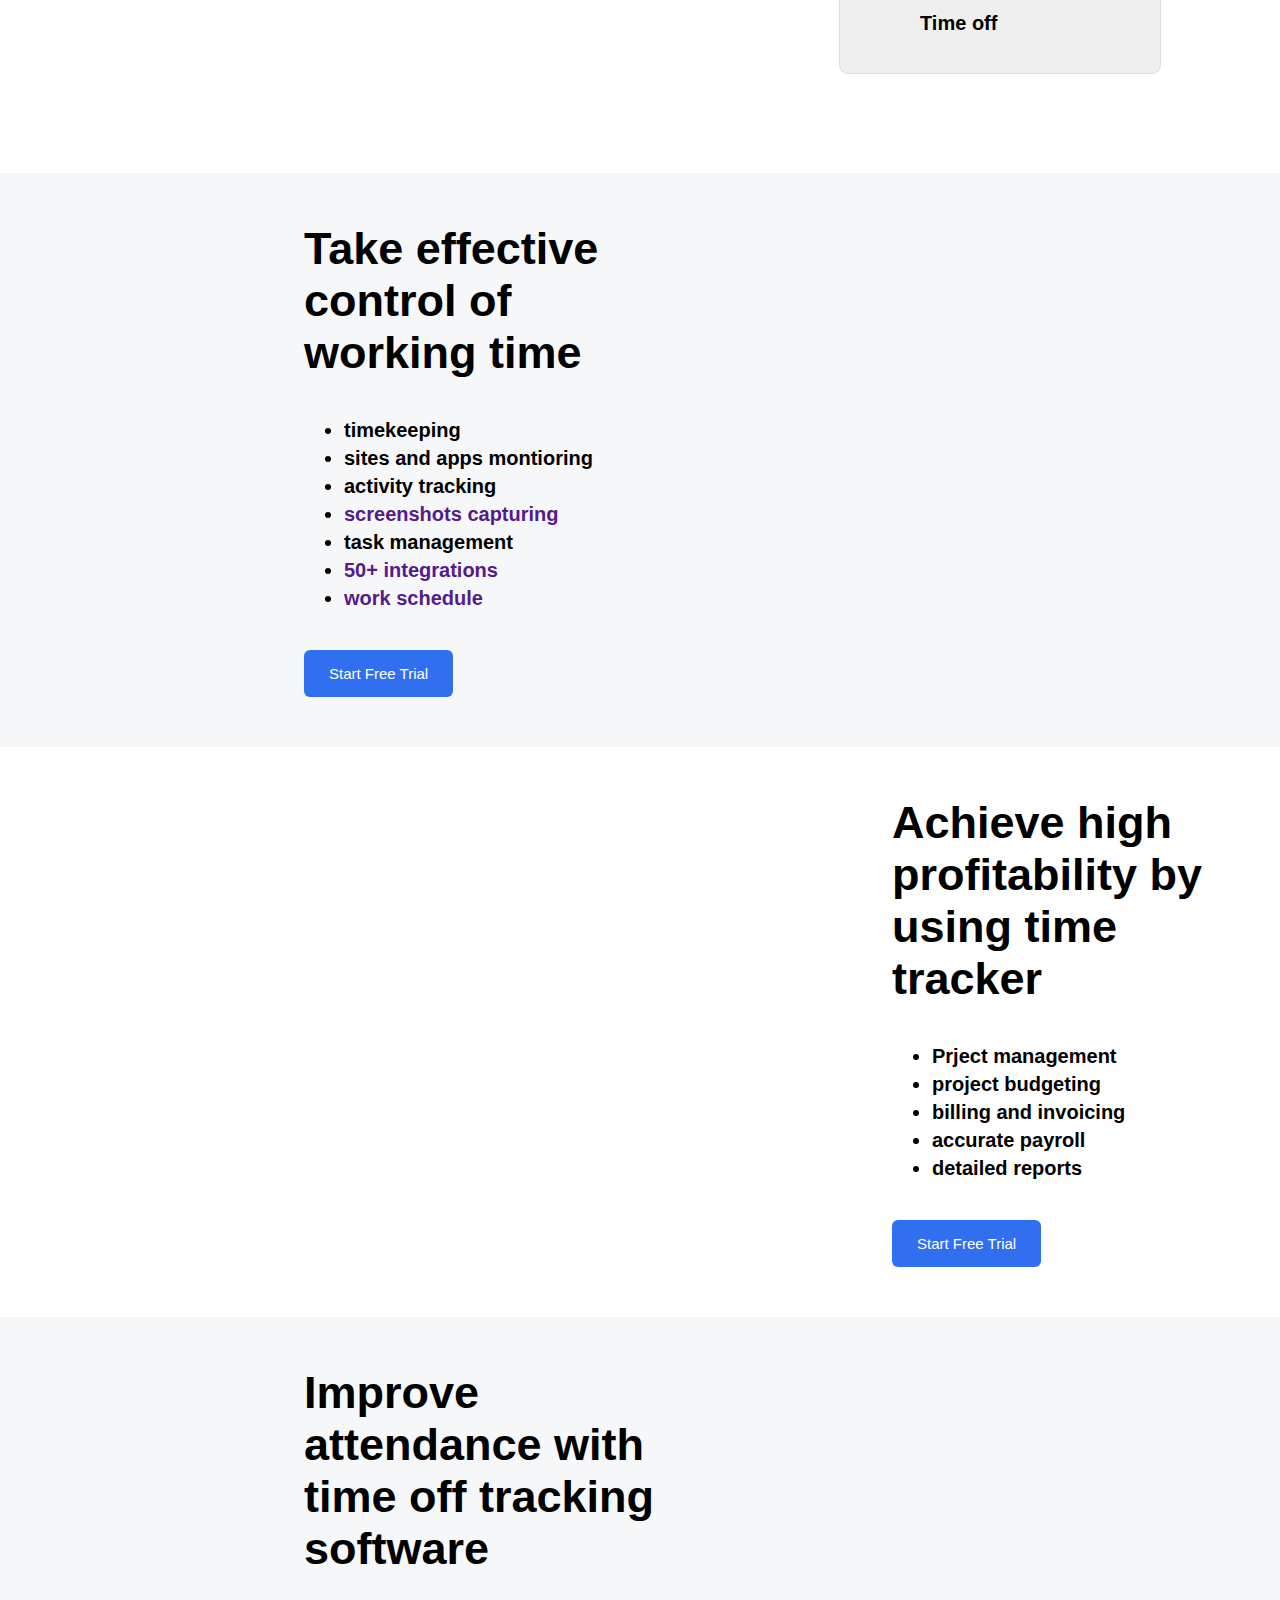
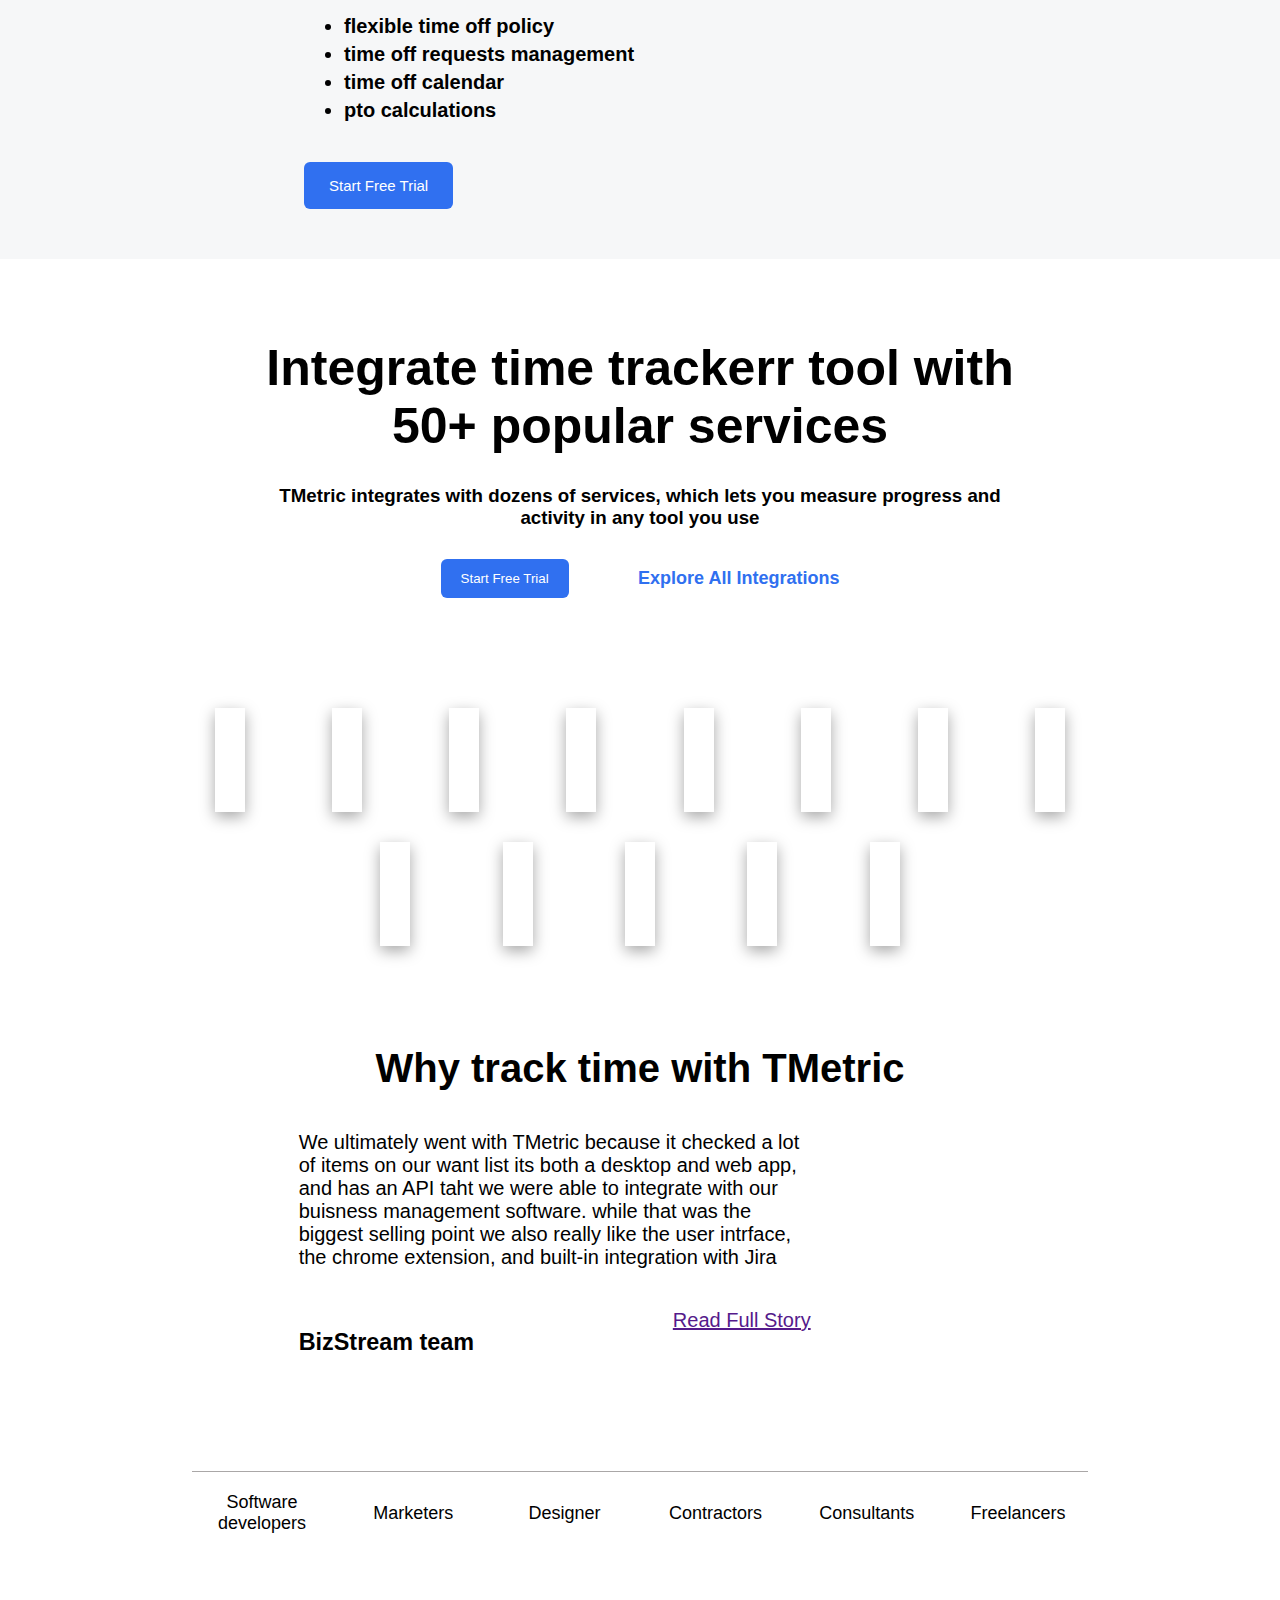
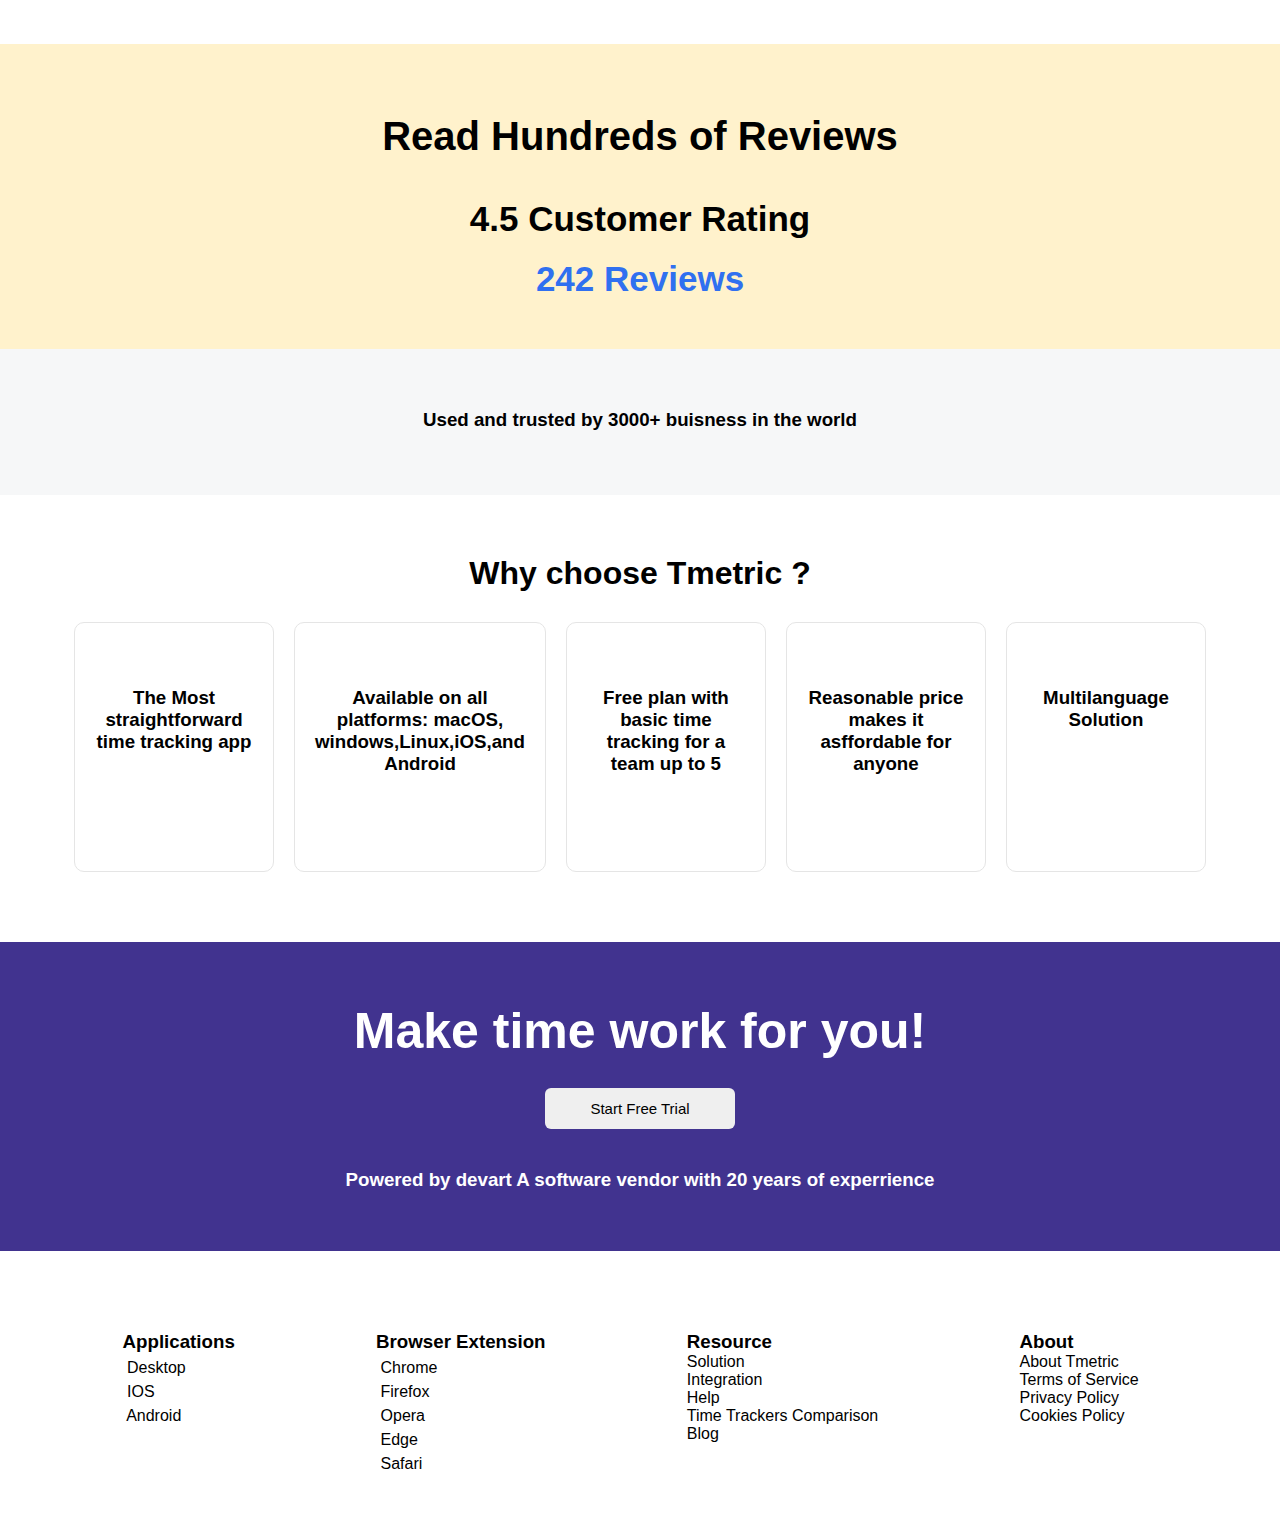
==== commit 8c0c5da2: "Merge pull request #7 from Yunuslala/Day-4" ====
--- a/TmetricPage/index.html
+++ b/TmetricPage/index.html
@@ -8,30 +8,30 @@
     <link rel="stylesheet" href="index.css">
 </head>
 <body>
-    <div id="head_logo">
-        <div>
-            <img src="https://tmetric.com/images/v3/tmetric_logo_with_text.svg" alt="">
+    <div class="head_logo" >
+        <div>
+            <img id="logoImg" src="https://tmetric.com/images/v3/tmetric_logo_with_text.svg" alt="">
         <button></button>
         </div>
     <div id="head_nav">
-        <button >Why Tmetric <span><i class="fa-light fa-angle-down"></i></span></button>
-        <button >Apps and Intrgration</button>
-        <a href="index.pricing">pricing</a>
-        <a href="index.support">Support</a>
-        <a href="index.blog">Blog</a>
+        <button>Why Tmetric <span><i class="fa-light fa-angle-down"></i></span></button>
+        <button>Apps and Intrgration</button>
+        <a href="pricing.html">pricing</a>
+        <a href="support.html">Support</a>
+        <a href="blog.html">Blog</a>
     </div>
     <div>
-        <a href="loginpage.html">Login</a>
-         <button><a href="signup.html"></a>SignUp</button>
+        <a href="login.html">Login</a>
+        <a id="sign" href="signUp.html"><button>Sign Up</button></a> 
     </div>
 </div>
-    <div id="mid_container">
+    <div  id="mid_container">
         <div>
             <p>Empower your Team with Prime Tracking</p>
             <h3>TmeatricStramline  your team work so can focus on what mattters</h3>
-            <input type="text" name="" id="" placeholder="Enter your email address">
-            <div>
-                <button>Get Started</button>
+            <input type="email" name="" id="input" placeholder="Enter your email address">
+            <div>
+                <button id="get">Get Started</button>
                 <P>Fully Functional 30-Day Trial</P>
             </div>
         </div>
@@ -48,34 +48,51 @@
    </div>
     <h1>Best time tracking features for your business</h1>
     <div id="down">
-        <div>
+        <div id="img">
             <img src="https://tmetric.com/media/1kxfndjp/img-advantages.svg" alt="">
         </div>
     <div id="button">
-        <button>
+        <button class="button">
             <img src="https://tmetric.com/media/2p4n4oyc/icon-timer-blue.svg" alt="">
-            <h2>Time Tracking</h2>
-
-        </button>
-        <button>
-            <img src="https://tmetric.com/media/1niddz51/icon-project-blue.svg" alt="">
-            <h2>Project management</h2>
-        </button>
-        <button>
+            <div>
+                <div class="h2"><h2>Time Tracking</h2></div>
+                <div class="childDiv"></div>
+            </div>
+        </button>
+        <button class="button">
+            <img   src="https://tmetric.com/media/1niddz51/icon-project-blue.svg" alt="">
+            <div>
+                <div class="h2"><h2>Project management</h2></div>
+                <div class="childDiv"></div>
+            </div>
+        </button>
+        <button class="button">
             <img src="https://tmetric.com/media/2gxihhdu/icon-team-blue.svg" alt="">
-        <h2>Team Management</h2>
-        </button>
-        <button>
-            <img src="https://tmetric.com/media/s4koycnp/icon-invoice-blue.svg" alt="">
-            <h2>Billing & Invoicing</h2>
-        </button>
-        <button>
+           <div>
+            <div class="h2"><h2>Team Management</h2></div>
+            <div class="childDiv"></div>
+           </div>
+        </button>
+        <button class="button">
+            <img src="https://tmetric.com/media/s4koycnp/icon-invoice-blue.svg" alt="">      
+            <div>
+               <div class="h2"><h2>Billing & Invoicing</h2></div> 
+               <div class="childDiv"></div>
+            </div>
+        </button>
+        <button class="button">
             <img src="https://tmetric.com/media/yoblhiut/icon-reports-blue.svg" alt="">
-        <h2>Reporting</h2>
-        </button>
-        <button>
+        <div>
+            <div class="h2"><h2>Reporting</h2></div>
+            <div class="childDiv"></div>
+        </div>
+        </button>
+        <button class="button">
             <img src="https://tmetric.com/media/cajpa4uy/icon-time-off-blue.svg" alt="">
-            <h2>Time off</h2>
+            <div>
+                <div class="h2"><h2>Time off</h2></div>
+                <div class="childDiv"></div>
+            </div>
         </button>
       </div>
     </div>
@@ -92,7 +109,7 @@
                 <li><a href="">50+ integrations</a></li>
                 <li><a href="">work schedule</a></li>
             </ul>
-            <button>Start Free Trial <span><a href="signup.html"></a></span></button>
+            <button class="start">Start Free Trial</button>
         </div>
 
             <img src="https://tmetric.com/media/kssowlxe/img-activity-cases.svg" alt="">
@@ -109,7 +126,7 @@
                 <li>accurate payroll</li>
                 <li>detailed reports</li>
             </ul>
-            <button>Start Free Trial <span><a href="signup.html"></a></span></button>
+            <button class="start">Start Free Trial</button>
         </div>
     </div>
     <div id="lower3">
@@ -121,7 +138,7 @@
                 <li>time off calendar</li>
                 <li>pto calculations</li>
             </ul>
-            <button>Start Free Trial <a href="signup.html"></a></button>
+            <button class="start">Start Free Trial </button>
         </div>
         <img src="https://tmetric.com/media/mlzbtxv5/time-off-calendar-case.svg" alt="">
     </div>
@@ -129,7 +146,7 @@
         <h1>Integrate time trackerr tool with 50+ popular services</h1>
         <h3>TMetric integrates with dozens of services, which lets you measure progress and activity in any tool you use</h3>
         <div>
-            <button>Start Free Trial</button>
+            <button class="start">Start Free Trial</button>
             <a href="">Explore All Integrations </a>
         </div>
     </div>
@@ -185,30 +202,30 @@
         </div>
         <div>
             <div>
-                <p>We ultimately went with TMetric because it checked a lot of items on our want list 
+                <p id="text">We ultimately went with TMetric because it checked a lot of items on our want list 
                     its both a desktop and web app, and has an API taht we were able to integrate with 
                     our buisness management software. while that was the biggest selling point we also 
                     really like the user intrface, the chrome extension, and built-in integration with Jira</p>
                         <div>
                             <div>
-                                <h3>BizStream team</h3>
+                                <h3 id="clientName">BizStream team</h3>
                                 <img src="https://tmetric.com/media/j2klt5pd/img-rating-5.svg" alt="">
                             </div>
                             <a href="">Read Full Story</a>
                         </div>
              </div>
-             <div>
-                <img src="https://tmetric.com/media/hznb1sgs/photo-software-developers.png" alt="">
+             <div id="imgClient">
+                <img  src="https://tmetric.com/media/hznb1sgs/photo-software-developers.png" alt="">
            </div>
         </div> 
     </div>   
     <div id="marketlinks">
-        <a href="">Software developers</a>
-        <a href="">Marketers</a>
-        <a href="">Designer</a>
-        <a href="">Contractors</a>
-        <a href="">Consultants</a>
-        <a href="">Freelancers</a>
+        <button>Software developers</button> 
+        <button>Marketers</button>
+        <button>Designer</button>
+        <button>Contractors</button>
+        <button>Consultants</button>
+        <button>Freelancers</button>
     </div>
     <div id="review">
         <h1>Read Hundreds of Reviews</h1>
@@ -276,17 +293,15 @@
     </div>
     <div id="description">
         <h1>Make time work for you!</h1>
-        <button>Start Free Trial</button>
+        <button class="start">Start Free Trial</button>
         <h3>Powered by devart A software vendor with 20 years of experrience</h3>
     </div>
-    <div id="descriptionPage">
-        <div>
-            <img src="https://tmetric.com/images/v3/tmetric_logo_with_text.svg" alt="">
-        </div>
-    
+    <div id="decriptionPage">
+        <img src="https://tmetric.com/images/v3/tmetric_logo_with_text.svg" alt="">
         <div>
             <h3>Applications</h3>
             <div>
+                
                 <img src="https://tmetric.com/download" alt="">
                 <a href="">Desktop</a>
             </div>
@@ -339,6 +354,6 @@
         </div>
     </div>
 
-
 </body>
-</html>+</html>
+<script src="index.js"></script>--- a/TmetricPage/index.css
+++ b/TmetricPage/index.css
@@ -1,9 +1,10 @@
 *{
     margin:0;
     padding:0;
-}
-
-#head_logo{
+    font-family:sans-serif;
+}
+
+.head_logo{
     display:flex;
     justify-content: space-between;
     width:100%;
@@ -14,11 +15,23 @@
     /* box-shadow: rgba(0, 0, 0, 0.25) 0px 54px 55px, rgba(0, 0, 0, 0.12) 0px -12px 30px, rgba(0, 0, 0, 0.12) 0px 4px 6px, rgba(0, 0, 0, 0.17) 0px 12px 13px, rgba(0, 0, 0, 0.09) 0px -3px 5px; */
 
     align-items: center;
-    padding-top: 10px;
-    padding-bottom: 10px;
+    text-align: center;
+    padding-top: 5px;
+    /* padding-bottom: 5px; */
     margin:0;
     z-index:999;
 }
+.head_logo>:nth-child(1){
+    margin-left: 40px;
+    margin-top: -15px;
+}
+
+#logoImg{
+    width:90%;
+}
+.head_logo>:nth-child(3){
+    margin-left: -40px;
+}
 #head_nav{
     width:50%;
     display:flex;
@@ -36,6 +49,8 @@
 #head_nav>a{
     text-decoration: none;
     color:black;
+    font-weight: lighter;
+    font-size: 16px;
     transition: 0.3s ease;
 }
 #head_nav>a:hover{
@@ -43,30 +58,43 @@
 }
 #head_nav>button:hover{
     color:#3070f0;
-
 }
 
 #head_nav+div>a:hover{
     color:#3070f0;
 }
-#head_nav+div>button:hover{
+#sign>button:hover{
     background-color:#3070f0;
     color:white;
 }
+#head_nav+div{
+    width:12%;
+    align-items: flex-start;
+}
 #head_nav+div>a{
     text-decoration: none;
     color:black;
-    font-size: 18px;
+    font-size: 15px;
     padding-left:8px;
     transition: 0.3s ease;
-}
-#head_nav+div>button{
+    font-weight: 300;
+}
+#sign{
     padding:5px 12px;
     font-size: 18px;
-    margin-left: 20px;
-    border-color: #0E60B2;
+    /* margin-left: -20px; */
+   
+    transition: 0.3s ease;  
+}
+#sign>button{
+    background-color: transparent;
+    padding:6px 10px;
+    /* border: none; */
+    border-color: #0f7fef;
     border-radius: 5px;
-    transition: 0.3s ease;  
+    color: #1470cd;
+    font-size: 15px;
+    
 }
 #head_nav+div>button>a{
   text-decoration: none;
@@ -85,12 +113,20 @@
      padding-top:40px;
    
 }
+#mid_container>h3{
+    font-size: medium;
+   
+}
 #mid_container>div>p{
     font-size: 55px;
     font-weight: bold;
 }
 #mid_container>div>input{
-    padding:12px 150px;
+    margin-top: 30px;
+    width:90%;
+    padding: 10px 6px;
+    border-radius: 8px;
+    border: 1px solid whitesmoke;
 }
 #mid_container>div>div{
     display: flex;
@@ -136,6 +172,7 @@
     margin:50px auto;
     padding-left: 40px;
     padding:50px 0px;
+    
 }
 #down>div{
     width:60%;
@@ -153,16 +190,26 @@
 #button>button{
     width:50%;
     display: flex;
-    margin-left:100px;
+    margin-left:200px;
     padding-top:20px ;
+    height: 100px;
     padding-bottom:20px ;
     padding-right: 40px;
     align-items: center;
     margin-top:15px;
     border:none;
     border-radius: 8px;
-    box-shadow: rgba(0, 0, 0, 0.25) 0px 54px 55px, rgba(0, 0, 0, 0.12) 0px -12px 30px, rgba(0, 0, 0, 0.12) 0px 4px 6px, rgba(0, 0, 0, 0.17) 0px 12px 13px, rgba(0, 0, 0, 0.09) 0px -3px 5px; 
-
+    box-shadow: rgba(0, 0, 0, 0.02) 0px 1px 3px 0px, rgba(27, 31, 35, 0.15) 0px 0px 0px 1px;
+
+}
+#button>button>img{
+    margin-left:60px;
+    margin-right: 20px;
+    margin-bottom: 20px;
+}
+#button>button:hover{
+    box-shadow: rgba(0, 0, 0, 0.1) 0px 4px 12px;
+    transition: .5s;
 }
     #lower{
     display:flex;
@@ -380,19 +427,23 @@
     display:grid;
     grid-template-columns: repeat(6,1fr);
     gap: 11px;
-    padding:50px 0px;
+    padding:20px 0px;
     margin-bottom: 90px;
-}
-#marketlinks>a{
-    text-decoration: none;
-    font-size:20px;
-    color:black;
+    border-top: 1px solid rgb(170, 167, 167);
+}
+#marketlinks>button{
+    text-decoration: none;
+    font-size:18px;
+    /* color:black; */
     font-weight: lighter;
-    transition: 3s ease;
-    
-}
-#marketlinks>a:hover{
-    color:#0E60B2
+    /* transition: 3s ease; */
+    border: none;
+    background-color: transparent;
+    font-weight: normal;
+    
+}
+#marketlinks>button:hover{
+    color:#0080ff
 }
 #review{
     display:flex;
@@ -445,14 +496,38 @@
     width:100%;
     justify-content: space-evenly;
 }
+#choose>:nth-child(2){
+    width:90%;
+    margin-top: 20px;
+    height: 270px;
+}
 #choose>:nth-child(2)>div{
-    width:16%;
-    display:flex;
-    flex-direction: column;
-    padding:6px 10px;
-    border:1px solid gray;
-    border-radius: 8px;
-}
+ border: 1px solid rgb(229, 229, 229);
+ width: 300px;
+  text-align: center;
+ padding:  20px;
+ margin: 10px;
+ border-radius: 10px;
+}
+#description{
+    display:flex;
+}
+#description2{
+    display:flex;
+}
+#parent{
+    display:flex;
+    width:80%;
+    align-items: center;
+}
+#parent>:nth-child(2){
+    width:50%;
+}
+.bgcolor{
+    background-color: white;
+
+}
+
 #description{
     width:100%;
     text-align: center;
@@ -461,7 +536,14 @@
     padding:60px 0;
     color:white;
     margin-bottom: 20px;
-}
+    display: flex;
+    justify-content: center;
+    align-items: center;
+    flex-direction: column;
+
+    
+}
+
 #description>button{
     padding:12px 45px;
     border-radius: 6px;
@@ -471,38 +553,38 @@
     font-size: 15px;
 
 }
+
 #description>h1{
     font-size: 50px;
     margin-bottom: 8px;
 }
 #description>h3{
    font-weight: bolder;
-}
-#descriptionPage{
+} 
+
+#decriptionPage{
     display:flex;
     width:100%;
     margin:auto;
     justify-content: space-evenly;
     padding:40px 0px;
 }
-#descriptionPage>img{
+#decriptionPage>img{
     margin-top:-110px;
     margin-left:-160px;
 }
-#descriptionPage>:nth-child(2)>div>a{
+#decriptionPage>:nth-child(2)>div>a{
     text-decoration: none;
     color:black;
     margin-bottom: 15px;
 }
-#descriptionPage>:nth-child(3)>div>a{
+#decriptionPage>:nth-child(3)>div>a{
     text-decoration: none;
     color:black;
     margin-bottom: 15px;
 }
-#descriptionPage>:nth-child(4),#descriptionPage>:nth-child(5){
+#decriptionPage>:nth-child(4),#decriptionPage>:nth-child(5){
     display: flex;
     flex-direction: column;
     align-items: flex-start;
-}
-
-
+} 
